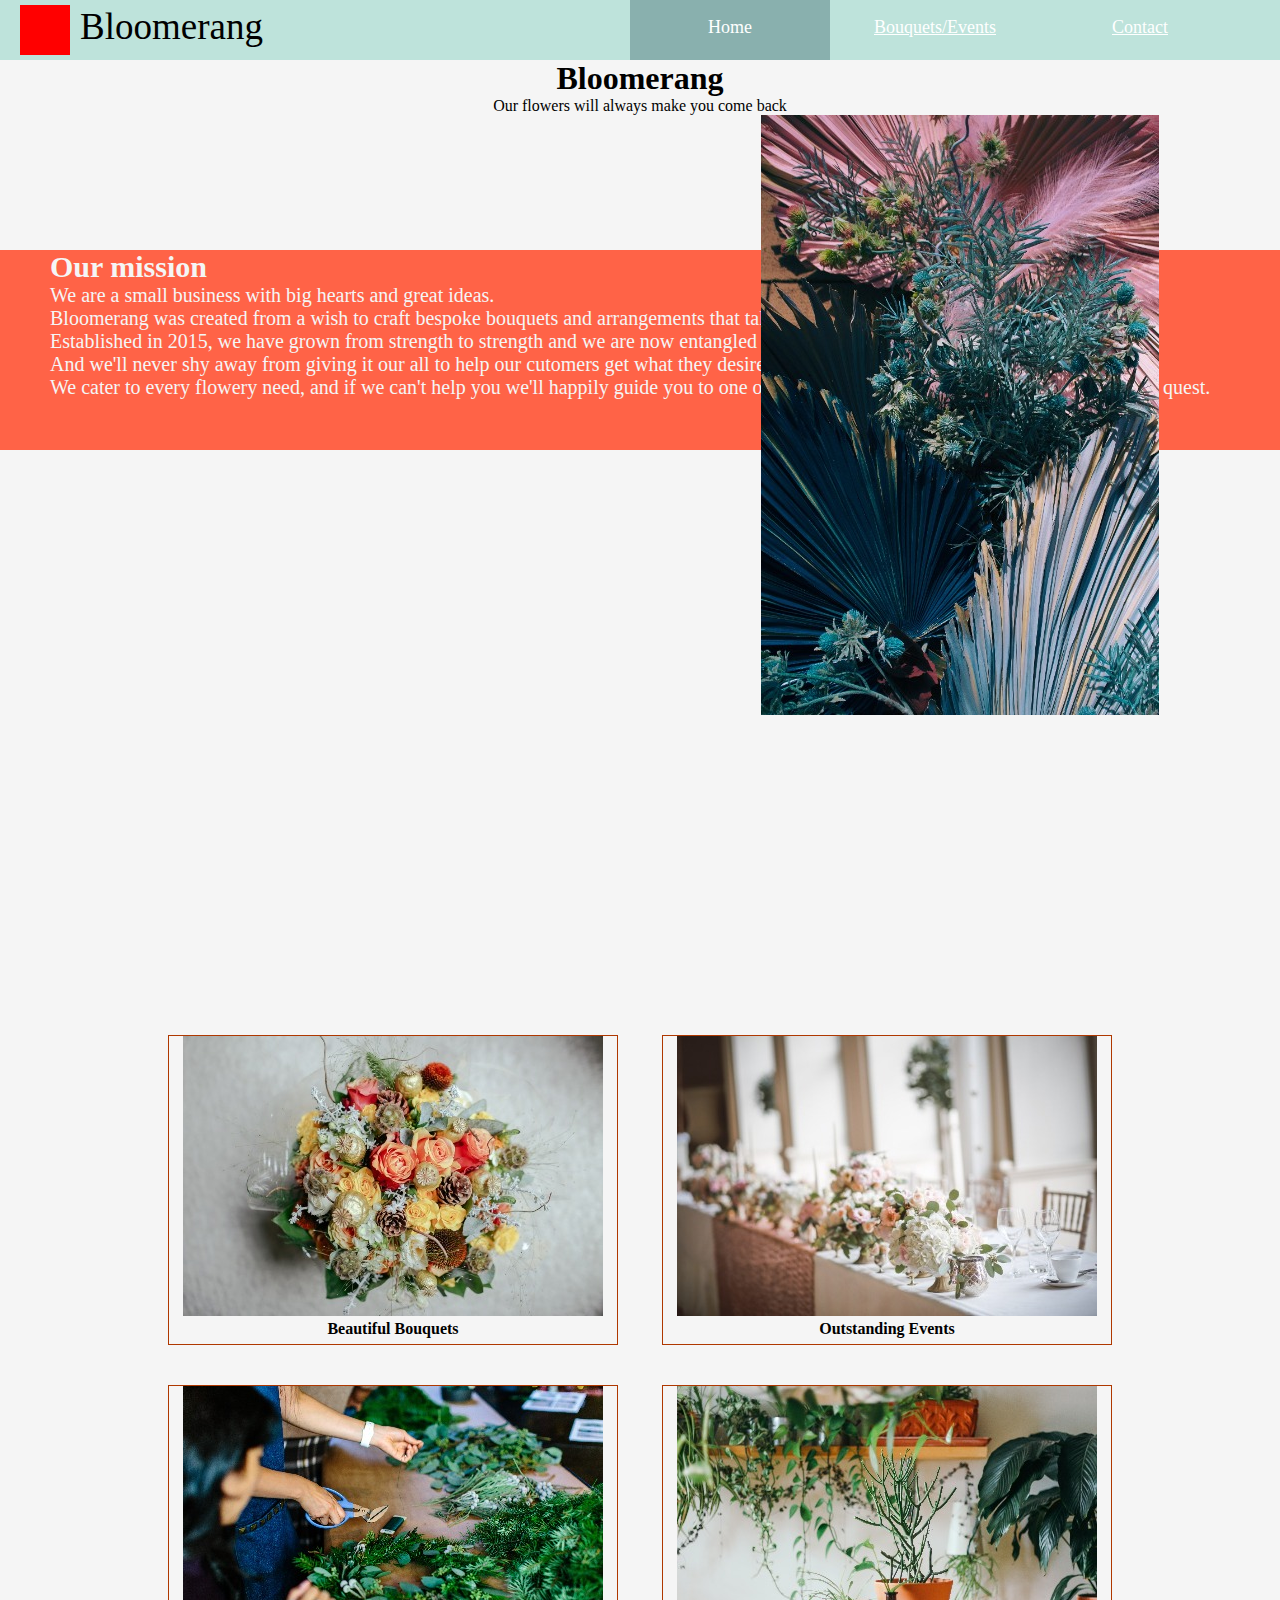
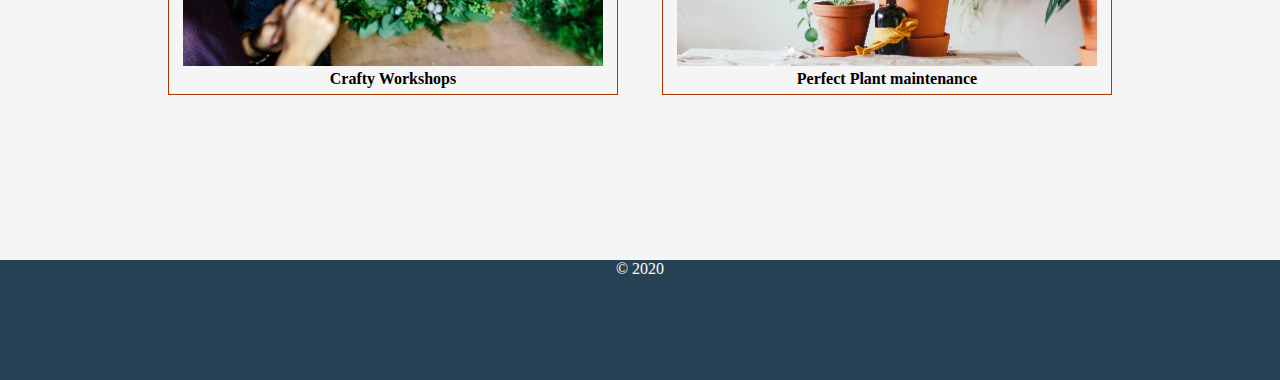
==== index.html @ 7268ec75 "main page changes. Images added to workshops and plant maintenance. Resized and refitted. Main page " ====
<!DOCTYPE html>
<html>
	<head>
		<title>Bloomerang</title>
		<meta charset="utf-8">
		<link rel="stylesheet" type="text/css" href="assets/styles.css">
	</head>
	<body>
		<div id="wrapper">
			<header>
				<div id="logo-box">
					<p id="logo-name">Bloomerang</p>
				</div>
				<ul class="nav-links">
					<li class="nav-link-button-active">Home</li>
					<li class="nav-link-button">
						<a href="about/about.html">Bouquets/Events</a>
					</li>
					<li class="nav-link-button">
						<a href="contact/contact.html">Contact</a>
					</li>
				</ul>
			</header>

			<main id="main-home-box">
				
				<div class="home-top">
					<div id="home-main-title">
						<h1>Bloomerang</h1>
						<p>Our flowers will always make you come back</p>
					</div>
					<div>
						<div id="home-left-main">
							<!-- <section id="intro-section">
								<article id="intro">
									<h2>Our mission</h2>
									<p>
									We are a small business with big hearts and great ideas.<br>
									Bloomerang was created from a wish to craft bespoke bouquets and arrangements that take your breath away.<br>
									Established in 2015, we have grown from strength to strength and we are now entangled in the fabric of our local neighborhood.<br>
								 And we'll never shy away from giving it our all to help our cutomers get what they desire.
									</p>
									<p>
									We cater to every flowery need, and if we can't help you we'll happily guide you to one of our trusted partners, that might help you in your quest.
									</p>
								</article>
							</section> -->
						</div>
						<div id="middle">
							<section id="intro-section">
								<article id="intro">
									<h2>Our mission</h2>
									<p>
									We are a small business with big hearts and great ideas.<br>
									Bloomerang was created from a wish to craft bespoke bouquets and arrangements that take your breath away.<br>
									Established in 2015, we have grown from strength to strength and we are now entangled in the fabric of our local neighborhood.<br>
								 And we'll never shy away from giving it our all to help our cutomers get what they desire.
									</p>
									<p>
									We cater to every flowery need, and if we can't help you we'll happily guide you to one of our trusted partners, that might help you in your quest.
									</p>
								</article>
							</section>
						</div>
						<div id="right-side">
							<div id="main-right-image">
								<img src="assets/images/main-right-image-600-399.jpeg" alt="flower arrangement">
							</div>
						</div>						
					</div>
				</div>

				<div class="home-bottom">	
					
					<div class="tiles-container">
						<div class="home-main-tile" id="bouquets">
							<a href="bouquets/bouquets.html">
							<img class="hmt-image" src="assets/images/bouquet-420-280.jpeg" alt="bouquets"></a>
							<!-- <div class="hmt-image-text">
								<h4>Beautiful Bouquets</h4>
							</div> -->
							<h4>Beautiful Bouquets</h4>
						</div>
						<div class="home-main-tile" id="events">
							<img class="hmt-image" src="assets/images/events-420-280.jpeg" alt="events"></a>
							<!-- <div class="hmt-image-text">
								<h4>Outstanding Events</h4>
							</div> -->
							<h4>Outstanding Events</h4>
						</div>
						<div class="home-main-tile" id="workshops">
							<img class="hmt-image" src="assets/images/workshops-420-280.jpeg" alt="workshops"></a>
							<!-- <div class="hmt-image-text">
								<h4>Crafty Workshops</h4>
							</div> -->
							<h4>Crafty Workshops</h4>
						</div>
						<div class="home-main-tile" id="maintenance">
							<img class="hmt-image" src="assets/images/plants-420-280.jpeg" alt="plant maintenance"></a>
							<!-- <div class="hmt-image-text">
								<h4>Perfect Plant maintenance</h4>
							</div> -->
							<h4>Perfect Plant maintenance</h4>
						</div>
					</div>
				</div>
			</main>	
		</div>
		<footer>
			&copy; 2020
		</footer>

	</body>
</html>
---- assets/styles.css ----
*{margin:0}

html, body{
	height: 100%;
	width: 100%;
}

#wrapper{
	float: left;
	width: 100%;
	min-height: 100%;
	padding-bottom: 120px;
	box-sizing: border-box;
}
header, main, footer {
	float: left;
	width: 100%;
}

header{
	width: 100%;
	height: 60px;
	background: #bee3db;
}

footer{
	width: 100%;
	height: 120px;
	background: #274254;
	margin-top: -120px;
	color: #fff;
	text-align: center;
}

/* header */
.fixed-header{
	position: relative;
	width: 100%;
}
/* NAV LINKS */
#logo-box{
	position: absolute;
	left: 20px;
	top: 5px;
	height: 50px;
	width: 50px;
	background: red;
}
p#logo-name{
	padding-left: 60px;
	line-height: 1.2;
	font-size: 37px;
}
ul.nav-links{
	float: right;
	margin-right: 40px;
}
li.nav-link-button-active{
	display: inline;
	list-style-type: none;
	float: left;
	width: 200px;
	height: 43px;
	margin-left: 5px;
	font-size: 18px;
	text-align: center;
	padding-top: 17px;
	color: #fff;
	background:  #89b0ae;
}
li.nav-link-button a:link{
	color: white;
}
li.nav-link-button a:visited{
	color: #274254;
}
li.nav-link-button a:hover{
	color: white;
}
li.nav-link-button a:active {
	color: white;
	/* background: #274254; */
}
li.nav-link-button{
	display: inline;
	list-style-type: none;
	float: left;
	width: 200px;
	height: 43px;
	margin-left: 5px;
	font-size: 18px;
	text-align: center;
	padding-top: 17px;
}
/* home page */
/* #home-main-box{
	width: 100%;
	height: 100%;
	background: teal;
} */

#home-left-main{
	float: left;
	width: 50%;
	padding:50px 0px 0px 50px;
	box-sizing: border-box;
	/* background-color: #bee3db; */
}
#middle{
	position: absolute;
	top: 250px;
	height: 200px;
	width: 100%;
	color: whitesmoke;
	background-color: tomato;
	padding-left: 50px;
	font-size: 20px;
	box-sizing: border-box;
}
#right-side{
	float: left;
	width: 50%;
	height: 100vh;
}
#main-right-image{
	position: relative;
	height: 600px;
	width: 399px;
	margin: 0 auto;
	z-index: 1;
	box-sizing: border-box;
}
/* main page image links */
#home-main-title{
	text-align: center;
}
.home-top{
	min-height: 100vh;
	width: 100%;
	background-color: whitesmoke;
	box-sizing: border-box;
	/* border-bottom: #af3800 10px; */
}
.home-bottom{
	min-height: 100vh;
	padding: 5px 50px 5px 50px;
	box-sizing: border-box;
	text-align: center;
	background-color: whitesmoke;
	box-sizing: border-box;
}
.tile-container{
	/* position: relative; */
	float: left;
	width: 100%;
	box-sizing: border-box;
}
.home-main-tile{
	display: inline-block;
	/* position: relative; */
	height: 310px;
	width: 450px;
	background-color: whitesmoke;
	margin: 20px;
	border: 1px solid #af3800;
	box-sizing: border-box;
}

/* .hmt-image-text{
	position: relative;
	margin: 0 auto;
	top: 5px;
	left: 5px;
	font-size: 50px;
	text-align: center; 
} */

/* Contact form holder */
.form-holder{
	width: 650px;
	margin: 0 auto;
	background-color: whitesmoke;
}
.contact-main{
	height: 600px;
	background: #af3800;
}

p.contact-q{
	font-size: 20px;
	font-weight: 900;
}
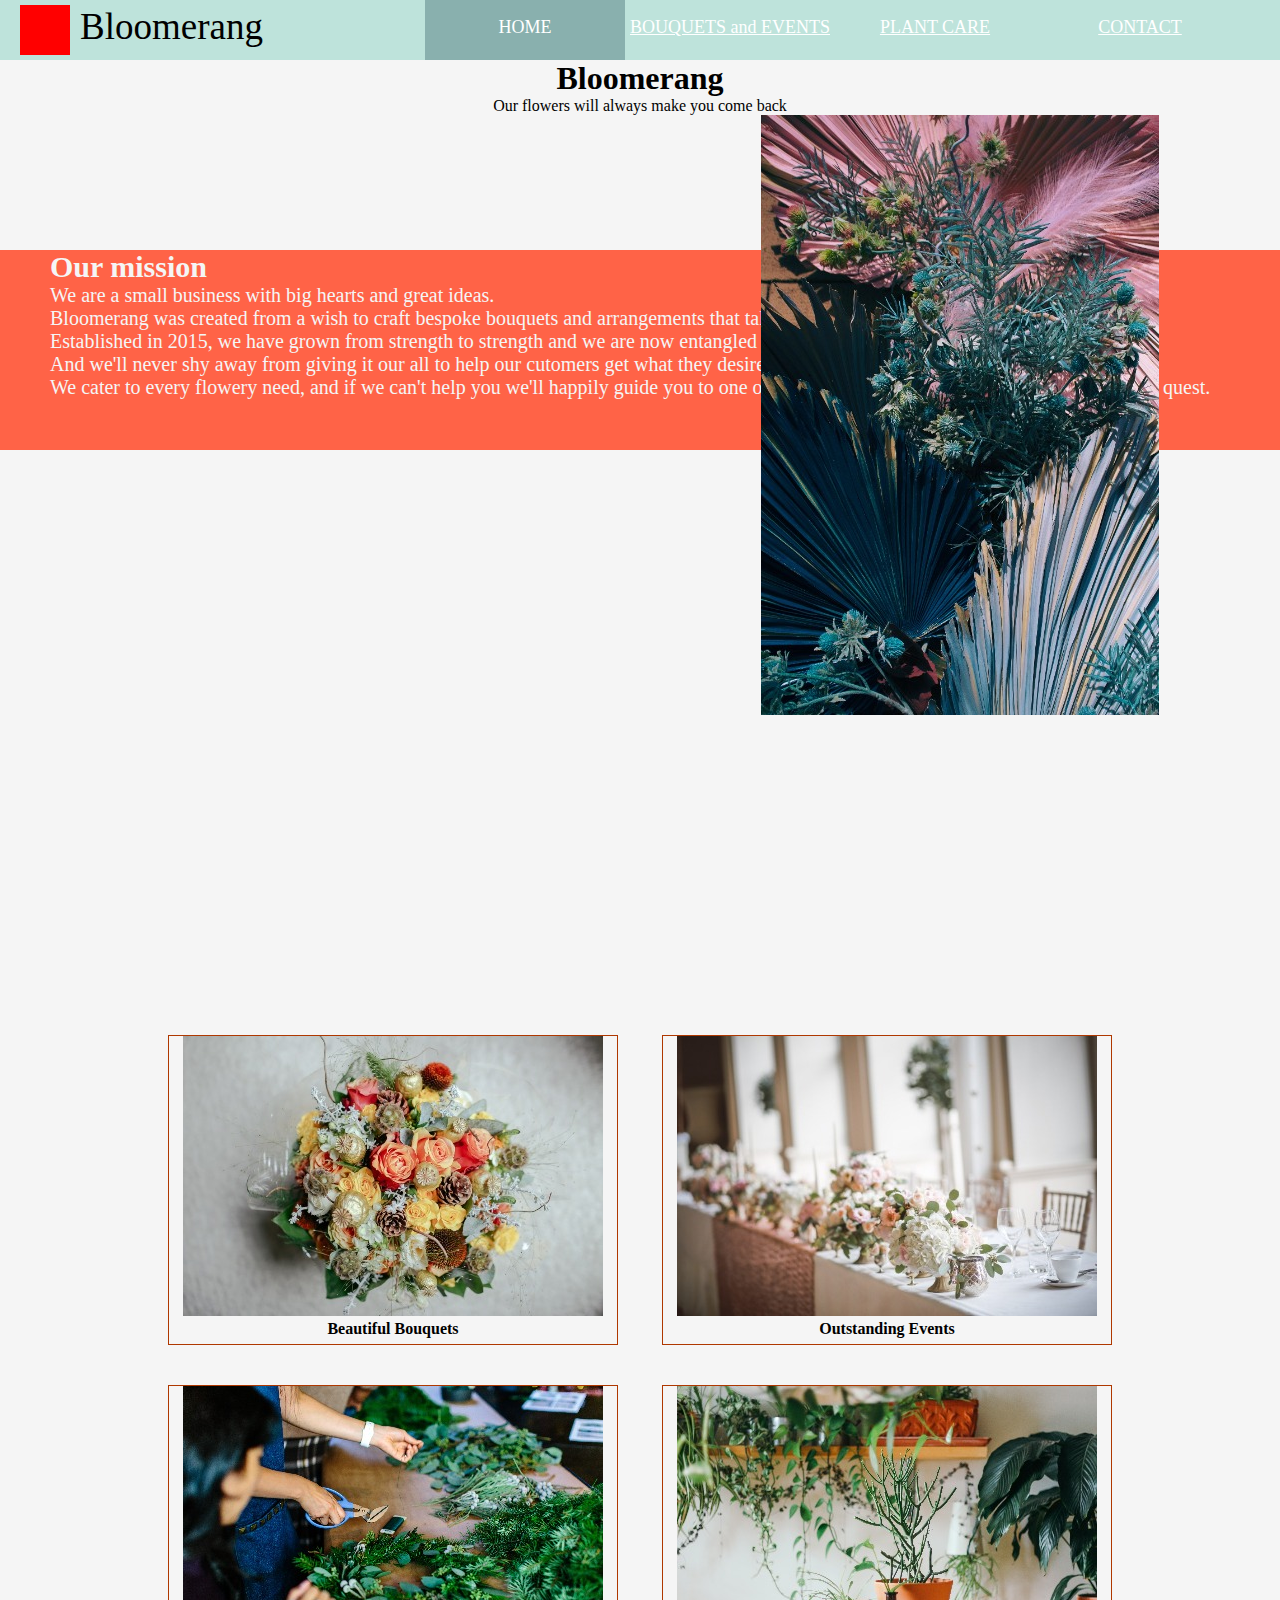
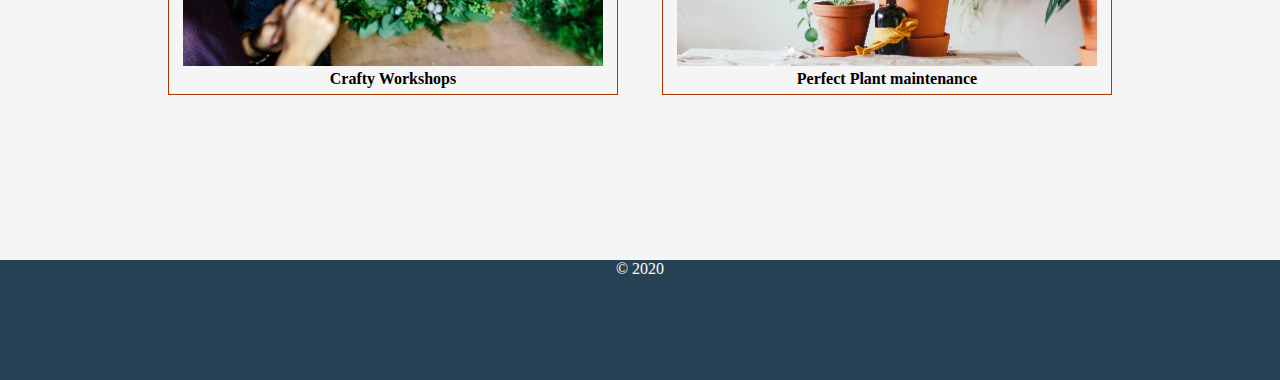
==== commit 440394cf: "Added plant care page and added 'plant care' button to nav links" ====
--- a/index.html
+++ b/index.html
@@ -1,8 +1,11 @@
 <!DOCTYPE html>
 <html>
 	<head>
-		<title>Bloomerang</title>
+		<title>Bloomerang Florists</title>
 		<meta charset="utf-8">
+		<meta name="description" content="website description">
+		<meta name="kewords" content="bloomerang, florists, baggot street">
+		<meta name="viewport" content="Width=device-width, initial-scale=1">
 		<link rel="stylesheet" type="text/css" href="assets/styles.css">
 	</head>
 	<body>
@@ -12,12 +15,15 @@
 					<p id="logo-name">Bloomerang</p>
 				</div>
 				<ul class="nav-links">
-					<li class="nav-link-button-active">Home</li>
+					<li class="nav-link-button-active">HOME</li>
 					<li class="nav-link-button">
-						<a href="about/about.html">Bouquets/Events</a>
+						<a href="bouquets/bouquets.html">BOUQUETS and EVENTS</a>
+					</li>
+                    <li class="nav-link-button">
+						<a href="plant_care/index.html">PLANT CARE</a>
 					</li>
 					<li class="nav-link-button">
-						<a href="contact/contact.html">Contact</a>
+						<a href="contact/contact.html">CONTACT</a>
 					</li>
 				</ul>
 			</header>
--- a/assets/styles.css
+++ b/assets/styles.css
@@ -1,4 +1,5 @@
-*{margin:0}
+*{margin:0;
+box-sizing: border-box;}
 
 html, body{
 	height: 100%;
@@ -10,7 +11,6 @@
 	width: 100%;
 	min-height: 100%;
 	padding-bottom: 120px;
-	box-sizing: border-box;
 }
 header, main, footer {
 	float: left;
@@ -60,7 +60,7 @@
 	list-style-type: none;
 	float: left;
 	width: 200px;
-	height: 43px;
+	height: 60px;
 	margin-left: 5px;
 	font-size: 18px;
 	text-align: center;
@@ -103,7 +103,6 @@
 	float: left;
 	width: 50%;
 	padding:50px 0px 0px 50px;
-	box-sizing: border-box;
 	/* background-color: #bee3db; */
 }
 #middle{
@@ -115,7 +114,6 @@
 	background-color: tomato;
 	padding-left: 50px;
 	font-size: 20px;
-	box-sizing: border-box;
 }
 #right-side{
 	float: left;
@@ -128,7 +126,6 @@
 	width: 399px;
 	margin: 0 auto;
 	z-index: 1;
-	box-sizing: border-box;
 }
 /* main page image links */
 #home-main-title{
@@ -138,7 +135,6 @@
 	min-height: 100vh;
 	width: 100%;
 	background-color: whitesmoke;
-	box-sizing: border-box;
 	/* border-bottom: #af3800 10px; */
 }
 .home-bottom{
@@ -147,13 +143,11 @@
 	box-sizing: border-box;
 	text-align: center;
 	background-color: whitesmoke;
-	box-sizing: border-box;
 }
 .tile-container{
 	/* position: relative; */
 	float: left;
 	width: 100%;
-	box-sizing: border-box;
 }
 .home-main-tile{
 	display: inline-block;
@@ -163,7 +157,6 @@
 	background-color: whitesmoke;
 	margin: 20px;
 	border: 1px solid #af3800;
-	box-sizing: border-box;
 }
 
 /* .hmt-image-text{
@@ -175,18 +168,87 @@
 	text-align: center; 
 } */
 
+
+/* plant care */
+.care-box{
+	width: 60%;
+	margin: 0 auto;
+	padding-top: 100px;
+	padding-bottom: 100px;
+}
+.care-box h1{
+	text-align: center;
+	margin-bottom: 25px;
+}
+.care-box p{
+	font-size: 18px;
+	text-align: justify;
+	margin-bottom: 20px;
+}
+.care-img{
+	width: 90%;
+	height: 400px;
+	margin: auto;
+	background: cadetblue;
+	margin-top: 30px;
+	margin-bottom: 30px;
+}
+.care-box h2{
+	margin-bottom: 20px;
+}
+.care-box ul li{
+	font-size: 18px;
+	margin-bottom: 10px;
+}
+
+
 /* Contact form holder */
+#form-title{
+	text-align: center;
+	height: 65px;
+	margin-bottom: 30px;
+	background-color: tomato;
+	color: whitesmoke;
+}
+
 .form-holder{
 	width: 650px;
 	margin: 0 auto;
-	background-color: whitesmoke;
-}
+	padding: 20px;
+	border-radius: 3px;
+	background-color: #bee3db;
+}
+
 .contact-main{
-	height: 600px;
-	background: #af3800;
+	height: 100vh;
+	padding: 60px 0px 0px 0px;
+	/* background: #af3800; */
+	background-color: azure
 }
 
 p.contact-q{
+	padding-left: 5px;
 	font-size: 20px;
 	font-weight: 900;
+}
+.labels{
+	font-size: 20px;
+	margin-left: 5px;
+}
+.input-shape{
+	border: none;
+	width: 100%;
+	height: 33px;
+	border-radius: 3px;
+	margin-bottom: 20px;
+}
+.recommend-us{
+	margin-bottom: 20px;
+}
+.options{
+	margin-bottom: 20px;
+}	
+form textarea{
+	width: 100%;
+	min-height: 100px;
 }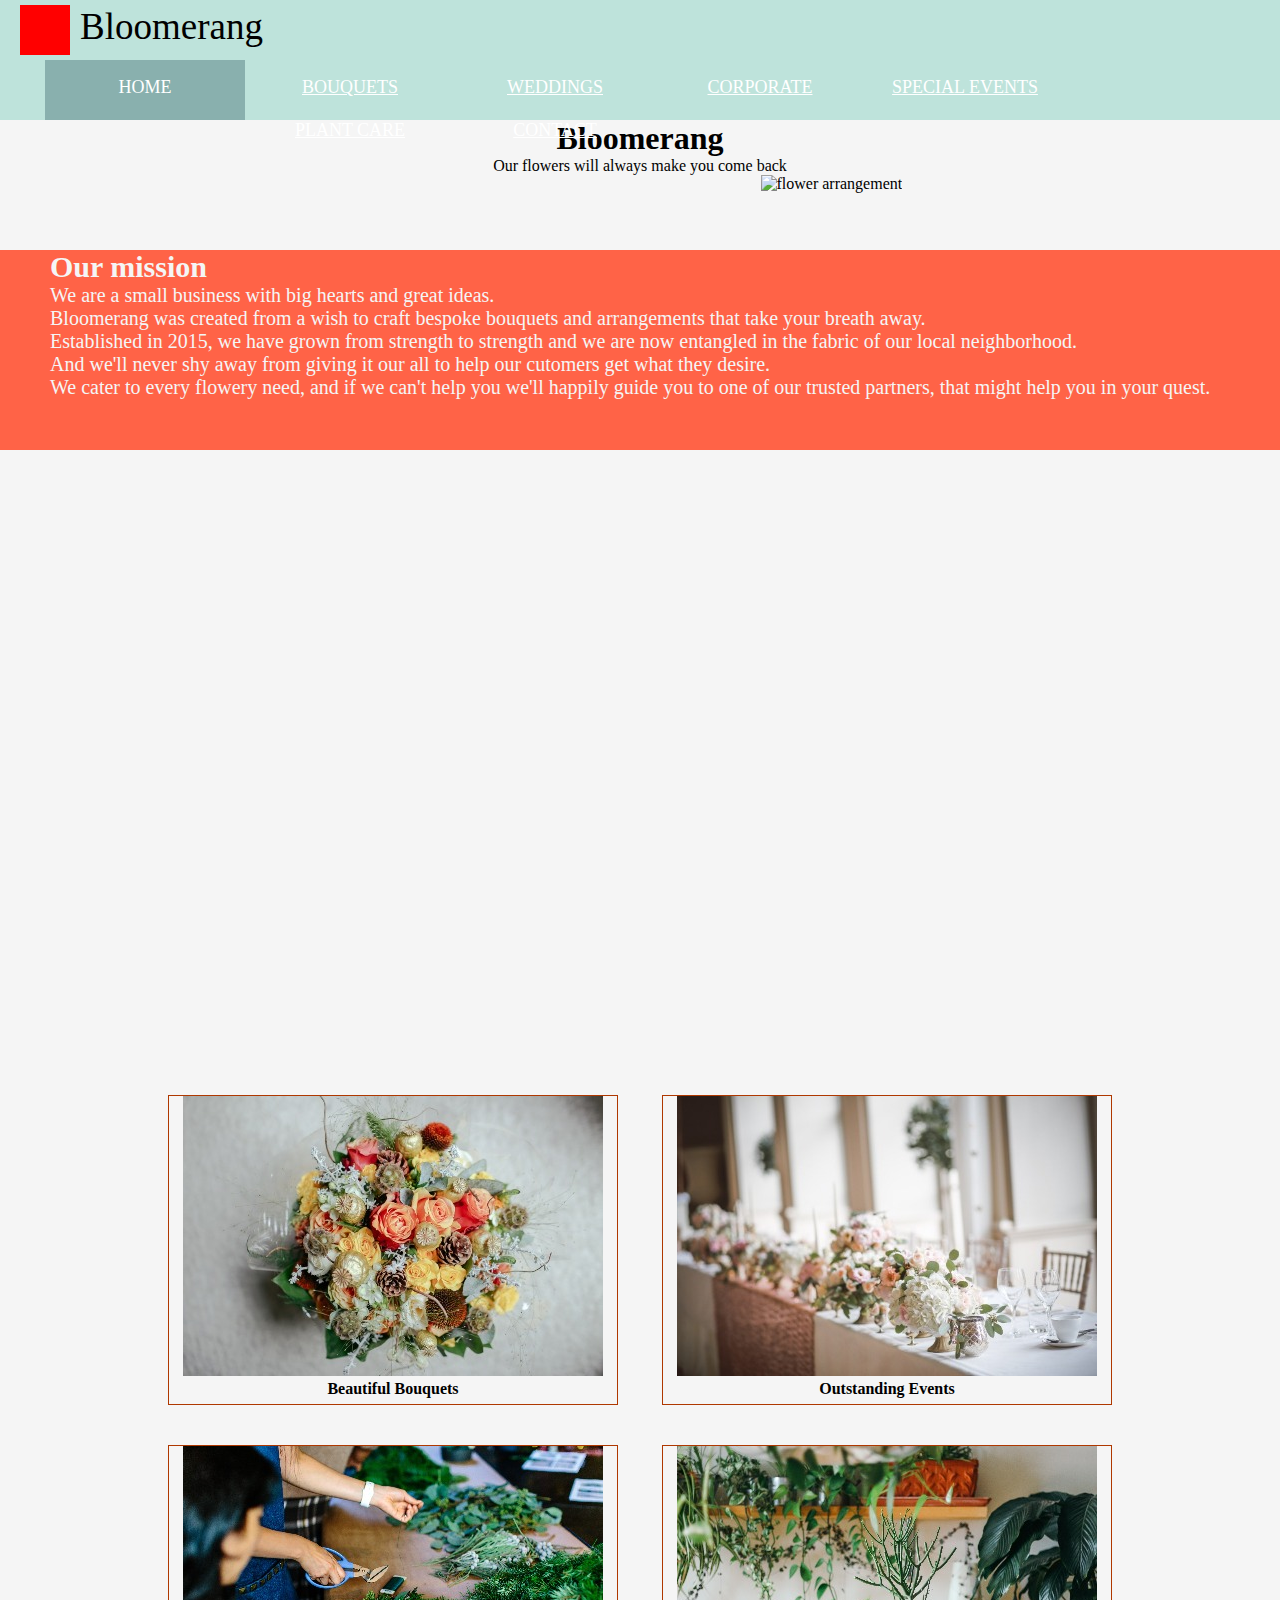
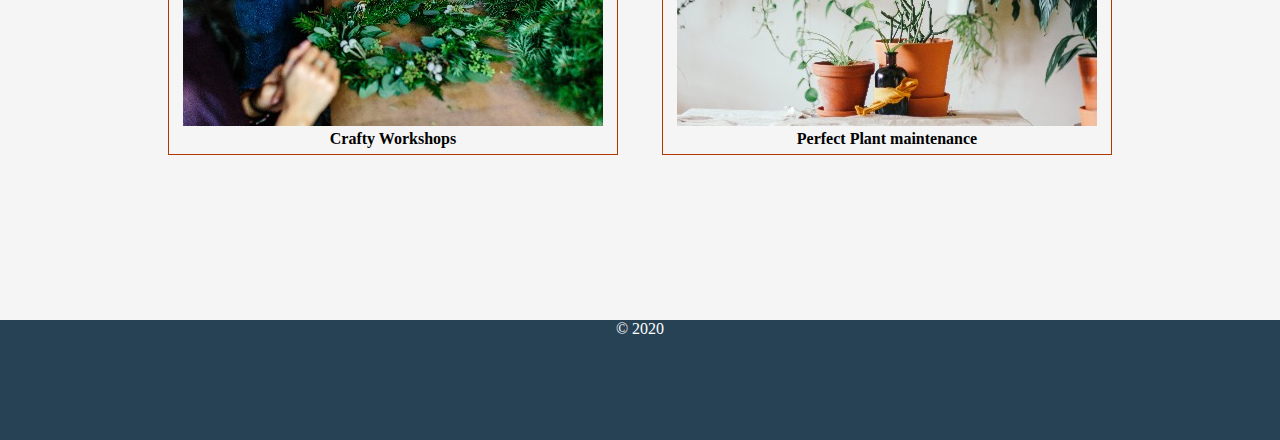
==== commit 2f7f7079: "image implementation in wedding page and home page" ====
--- a/index.html
+++ b/index.html
@@ -14,18 +14,29 @@
 				<div id="logo-box">
 					<p id="logo-name">Bloomerang</p>
 				</div>
-				<ul class="nav-links">
-					<li class="nav-link-button-active">HOME</li>
-					<li class="nav-link-button">
-						<a href="bouquets/bouquets.html">BOUQUETS and EVENTS</a>
-					</li>
-                    <li class="nav-link-button">
-						<a href="plant_care/index.html">PLANT CARE</a>
-					</li>
-					<li class="nav-link-button">
-						<a href="contact/contact.html">CONTACT</a>
-					</li>
-				</ul>
+				<div class="navigation">
+					<ul class="nav-links">
+						<li class="nav-link-button-active">HOME</li>
+						<li class="nav-link-button">
+							<a href="bouquets/bouquets.html">BOUQUETS</a>
+						</li>
+						<li class="nav-link-button">	
+							<a href="events/weddings/index.html">WEDDINGS</a>
+						</li>
+						<li class="nav-link-button">
+							<a href="events/corporate/index.html">CORPORATE</a>
+						</li>
+						<li class="nav-link-button">
+							<a href="events/other/index.html">SPECIAL EVENTS</a>
+						</li>
+						<li class="nav-link-button">
+							<a href="plant_care/index.html">PLANT CARE</a>
+						</li>
+						<li class="nav-link-button">
+							<a href="contact/contact.html">CONTACT</a>
+						</li>
+					</ul>
+				</div>
 			</header>
 
 			<main id="main-home-box">
@@ -70,7 +81,7 @@
 						</div>
 						<div id="right-side">
 							<div id="main-right-image">
-								<img src="assets/images/main-right-image-600-399.jpeg" alt="flower arrangement">
+								<img src="assets/images/home-top-image-400-600.jpeg" alt="flower arrangement">
 							</div>
 						</div>						
 					</div>
@@ -102,6 +113,7 @@
 							<h4>Crafty Workshops</h4>
 						</div>
 						<div class="home-main-tile" id="maintenance">
+							<a href="plant_care/index.html">
 							<img class="hmt-image" src="assets/images/plants-420-280.jpeg" alt="plant maintenance"></a>
 							<!-- <div class="hmt-image-text">
 								<h4>Perfect Plant maintenance</h4>
--- a/assets/styles.css
+++ b/assets/styles.css
@@ -19,10 +19,12 @@
 
 header{
 	width: 100%;
-	height: 60px;
+	height: 120px;
 	background: #bee3db;
 }
-
+header div{
+	display: inline-block;
+}
 footer{
 	width: 100%;
 	height: 120px;
@@ -46,6 +48,10 @@
 	width: 50px;
 	background: red;
 }
+.navigation{
+	position: relative;
+	top: 60px;
+}
 p#logo-name{
 	padding-left: 60px;
 	line-height: 1.2;
@@ -54,6 +60,7 @@
 ul.nav-links{
 	float: right;
 	margin-right: 40px;
+	overflow: hidden;
 }
 li.nav-link-button-active{
 	display: inline;
@@ -92,13 +99,8 @@
 	text-align: center;
 	padding-top: 17px;
 }
-/* home page */
-/* #home-main-box{
-	width: 100%;
-	height: 100%;
-	background: teal;
-} */
-
+
+/* main content */
 #home-left-main{
 	float: left;
 	width: 50%;
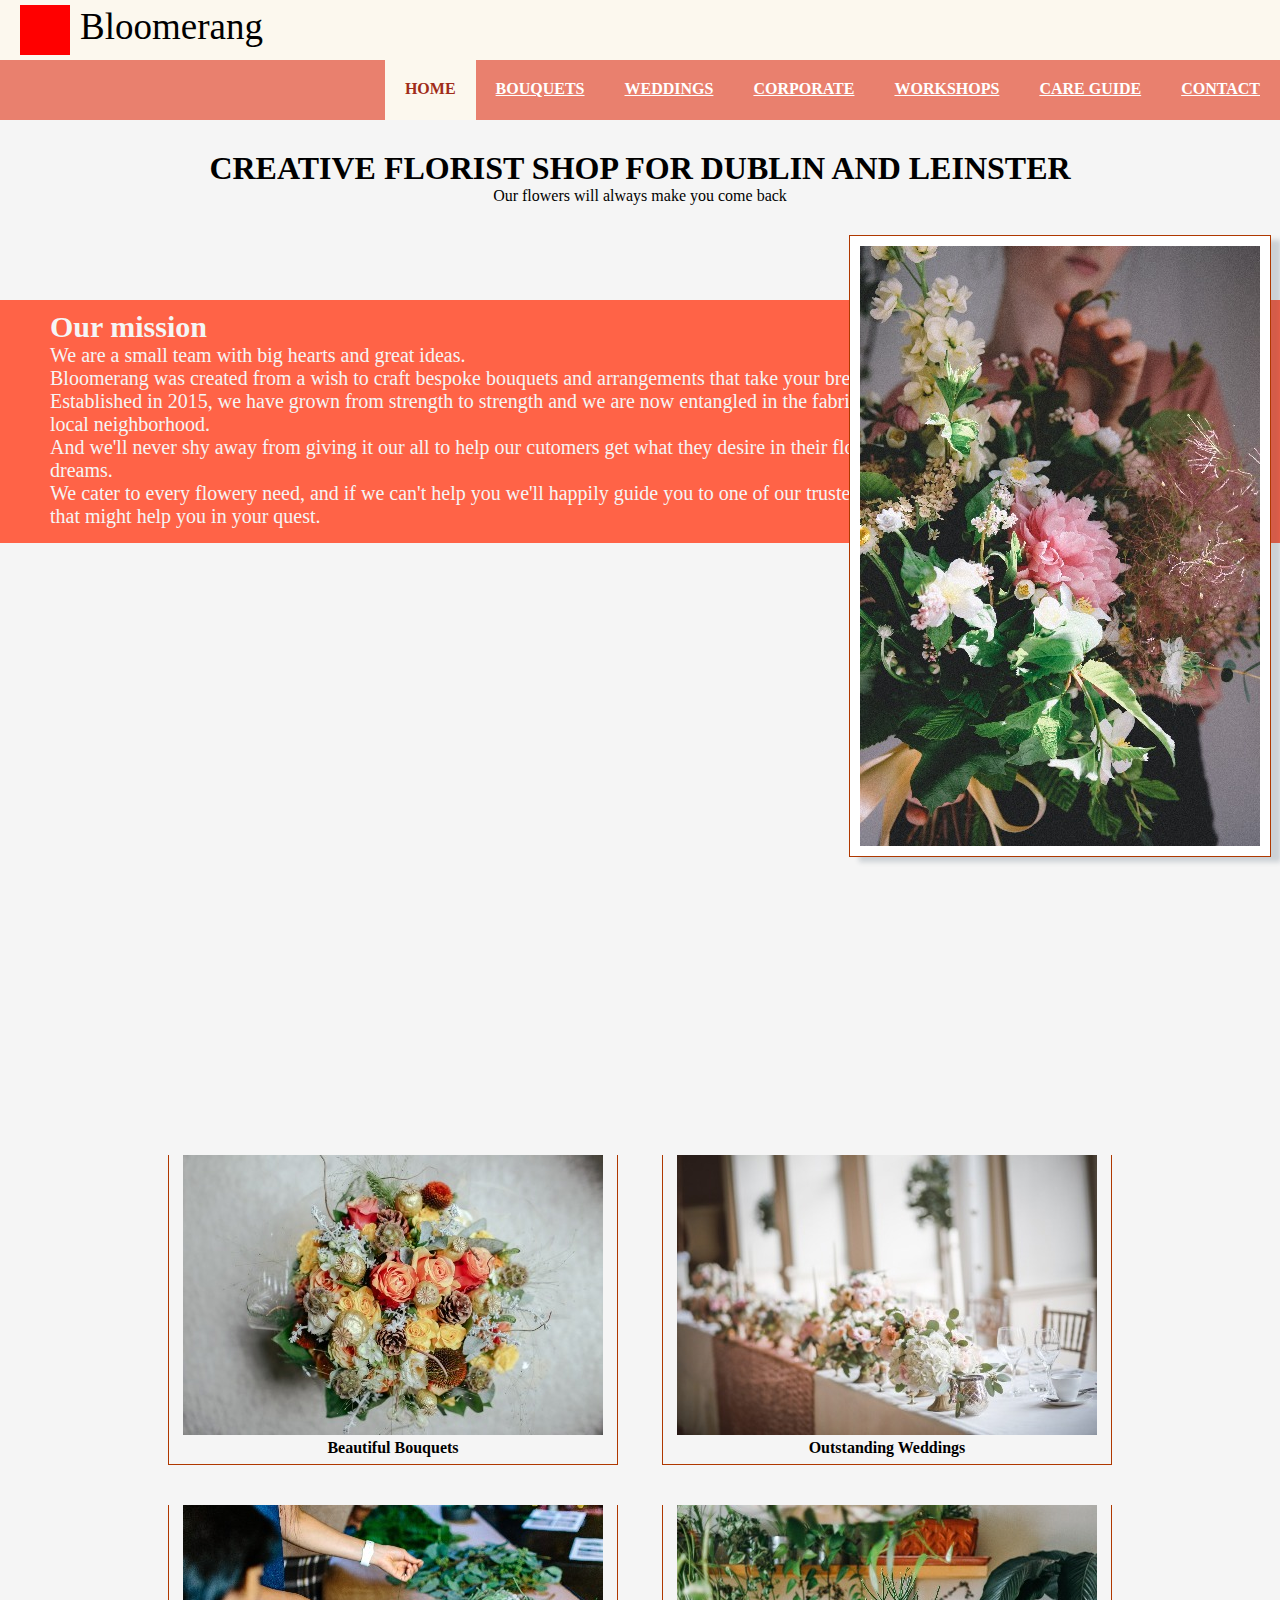
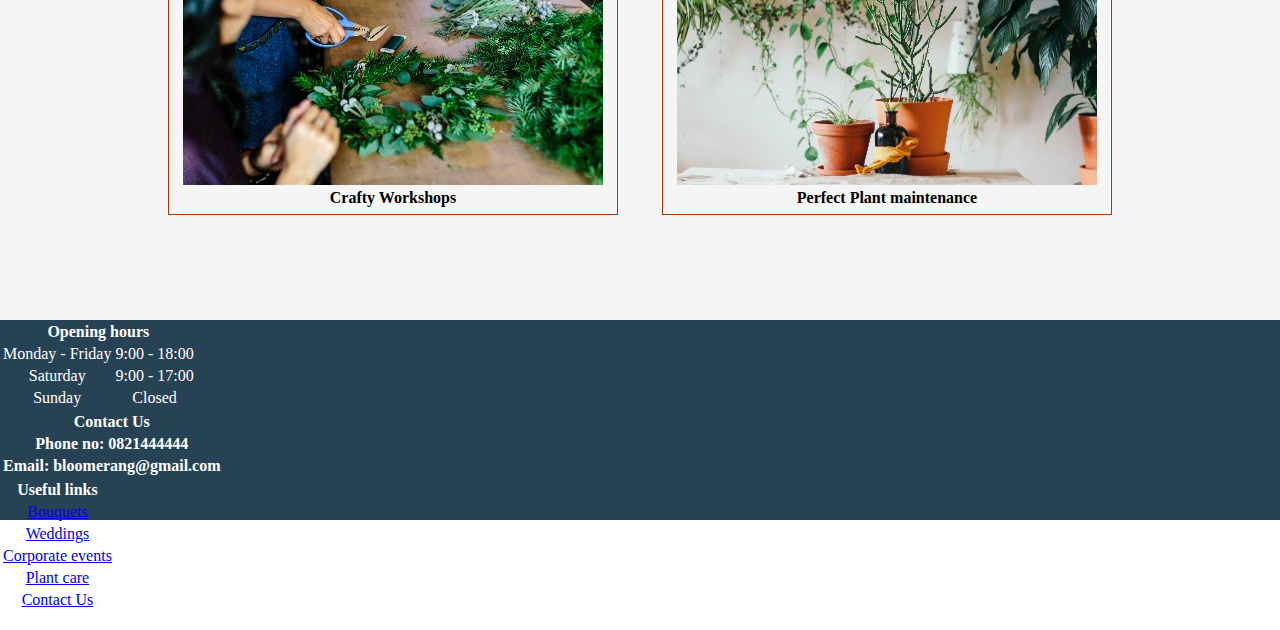
==== commit 5cc2c643: "finished the workshop page and started on footer content" ====
--- a/index.html
+++ b/index.html
@@ -27,10 +27,10 @@
 							<a href="events/corporate/index.html">CORPORATE</a>
 						</li>
 						<li class="nav-link-button">
-							<a href="events/other/index.html">SPECIAL EVENTS</a>
+							<a href="workshops/index.html">WORKSHOPS</a>
 						</li>
 						<li class="nav-link-button">
-							<a href="plant_care/index.html">PLANT CARE</a>
+							<a href="plant_care/index.html">CARE GUIDE</a>
 						</li>
 						<li class="nav-link-button">
 							<a href="contact/contact.html">CONTACT</a>
@@ -43,35 +43,21 @@
 				
 				<div class="home-top">
 					<div id="home-main-title">
-						<h1>Bloomerang</h1>
+						<h1>CREATIVE FLORIST SHOP FOR DUBLIN AND LEINSTER</h1>
 						<p>Our flowers will always make you come back</p>
 					</div>
 					<div>
 						<div id="home-left-main">
-							<!-- <section id="intro-section">
-								<article id="intro">
-									<h2>Our mission</h2>
-									<p>
-									We are a small business with big hearts and great ideas.<br>
-									Bloomerang was created from a wish to craft bespoke bouquets and arrangements that take your breath away.<br>
-									Established in 2015, we have grown from strength to strength and we are now entangled in the fabric of our local neighborhood.<br>
-								 And we'll never shy away from giving it our all to help our cutomers get what they desire.
-									</p>
-									<p>
-									We cater to every flowery need, and if we can't help you we'll happily guide you to one of our trusted partners, that might help you in your quest.
-									</p>
-								</article>
-							</section> -->
 						</div>
 						<div id="middle">
 							<section id="intro-section">
 								<article id="intro">
 									<h2>Our mission</h2>
 									<p>
-									We are a small business with big hearts and great ideas.<br>
+									We are a small team with big hearts and great ideas.<br>
 									Bloomerang was created from a wish to craft bespoke bouquets and arrangements that take your breath away.<br>
 									Established in 2015, we have grown from strength to strength and we are now entangled in the fabric of our local neighborhood.<br>
-								 And we'll never shy away from giving it our all to help our cutomers get what they desire.
+								 And we'll never shy away from giving it our all to help our cutomers get what they desire in their floristry dreams.
 									</p>
 									<p>
 									We cater to every flowery need, and if we can't help you we'll happily guide you to one of our trusted partners, that might help you in your quest.
@@ -93,31 +79,24 @@
 						<div class="home-main-tile" id="bouquets">
 							<a href="bouquets/bouquets.html">
 							<img class="hmt-image" src="assets/images/bouquet-420-280.jpeg" alt="bouquets"></a>
-							<!-- <div class="hmt-image-text">
-								<h4>Beautiful Bouquets</h4>
-							</div> -->
 							<h4>Beautiful Bouquets</h4>
 						</div>
-						<div class="home-main-tile" id="events">
+						<div class="home-main-tile" id="weddings">
+							<a href="events/weddings/index.html">
 							<img class="hmt-image" src="assets/images/events-420-280.jpeg" alt="events"></a>
-							<!-- <div class="hmt-image-text">
-								<h4>Outstanding Events</h4>
-							</div> -->
-							<h4>Outstanding Events</h4>
+							
+							<h4>Outstanding Weddings</h4>
 						</div>
 						<div class="home-main-tile" id="workshops">
+							<a href="workshops/index.html">
 							<img class="hmt-image" src="assets/images/workshops-420-280.jpeg" alt="workshops"></a>
-							<!-- <div class="hmt-image-text">
-								<h4>Crafty Workshops</h4>
-							</div> -->
+							
 							<h4>Crafty Workshops</h4>
 						</div>
 						<div class="home-main-tile" id="maintenance">
 							<a href="plant_care/index.html">
 							<img class="hmt-image" src="assets/images/plants-420-280.jpeg" alt="plant maintenance"></a>
-							<!-- <div class="hmt-image-text">
-								<h4>Perfect Plant maintenance</h4>
-							</div> -->
+							
 							<h4>Perfect Plant maintenance</h4>
 						</div>
 					</div>
@@ -125,7 +104,67 @@
 			</main>	
 		</div>
 		<footer>
-			&copy; 2020
+			<div class="footer-box-holder">
+				<div class="footer-boxes">
+					<table class="footer-table">
+						<tr>
+							<th colspan="2">Opening hours</th>
+						</tr>	
+						<tr class="row1">
+							<td>Monday - Friday</td>
+							<td>9:00 - 18:00</td>
+						</tr>
+						<tr>
+							<td>Saturday</td>
+							<td>9:00 - 17:00</td>
+						</tr>
+						<tr>
+							<td>Sunday</td>
+							<td>Closed</td>
+						</tr>
+					</table>
+				</div>
+				<div class="footer-boxes">
+					<table class="footer-table">
+						<tr>
+							<th>Contact Us</th>
+						</tr>
+						<tr>
+							<th>Phone no: 0821444444</th>
+						</tr>
+						<tr>
+							<th>Email: bloomerang@gmail.com</th>
+						</tr>
+					</table>
+				</div>
+				<div class="footer-boxes">
+					<table class="footer-table">
+						<tr>
+							<th colspan="2">Useful links</th>
+						</tr>	
+						<tr class="row1">
+							<td><a href="bouquets/bouquets.html">Bouquets</a></td>
+						</tr>
+						<tr>
+							<td><a href="events/weddings/index.html">Weddings</a></td>
+						</tr>
+						<tr>
+							<td><a href="events/corporate/index.html">Corporate events</a></td>
+						</tr>
+						<tr>
+							<td><a href="plant_care/index.html">Plant care</a></td>
+						</tr>
+						<tr>
+							<td><a href="contact/contact.html">Contact Us</a></td>
+						</tr>
+					</table>
+				</div>
+				<div class="footer-boxes">
+					<div>
+						&copy; 2021
+					</div>
+				</div>
+			</div>
 		</footer>
 
 	</body>
--- a/assets/styles.css
+++ b/assets/styles.css
@@ -10,7 +10,7 @@
 	float: left;
 	width: 100%;
 	min-height: 100%;
-	padding-bottom: 120px;
+	padding-bottom: 200px;
 }
 header, main, footer {
 	float: left;
@@ -20,16 +20,16 @@
 header{
 	width: 100%;
 	height: 120px;
-	background: #bee3db;
+	background: #fcf8ee;
 }
 header div{
 	display: inline-block;
 }
 footer{
 	width: 100%;
-	height: 120px;
+	height: 200px;
 	background: #274254;
-	margin-top: -120px;
+	margin-top: -200px;
 	color: #fff;
 	text-align: center;
 }
@@ -49,8 +49,13 @@
 	background: red;
 }
 .navigation{
+	float: right;
 	position: relative;
 	top: 60px;
+	/* background-color: #89b0ae; */
+	background-color: #e9806e;
+	width: 100%;
+	font-weight: 900;
 }
 p#logo-name{
 	padding-left: 60px;
@@ -59,46 +64,42 @@
 }
 ul.nav-links{
 	float: right;
-	margin-right: 40px;
-	overflow: hidden;
-}
+	
+}
+li.nav-link-button{
+	display: inline;
+	list-style-type: none;
+	float: left;
+	height: 43px;
+	font-size: 16px;
+	text-align: center;
+	padding: 20px 20px 20px 20px;
+}
+
 li.nav-link-button-active{
 	display: inline;
 	list-style-type: none;
 	float: left;
-	width: 200px;
 	height: 60px;
-	margin-left: 5px;
-	font-size: 18px;
-	text-align: center;
-	padding-top: 17px;
-	color: #fff;
-	background:  #89b0ae;
+	font-size: 16px;
+	text-align: center;
+	padding: 20px 20px 20px 20px;
+	color: #a02c18;
+	background-color: #fcf8ee;
 }
 li.nav-link-button a:link{
 	color: white;
 }
 li.nav-link-button a:visited{
-	color: #274254;
+	color: white;
 }
 li.nav-link-button a:hover{
 	color: white;
 }
 li.nav-link-button a:active {
 	color: white;
-	/* background: #274254; */
-}
-li.nav-link-button{
-	display: inline;
-	list-style-type: none;
-	float: left;
-	width: 200px;
-	height: 43px;
-	margin-left: 5px;
-	font-size: 18px;
-	text-align: center;
-	padding-top: 17px;
-}
+}
+
 
 /* main content */
 #home-left-main{
@@ -109,29 +110,37 @@
 }
 #middle{
 	position: absolute;
-	top: 250px;
-	height: 200px;
+	top: 300px;
 	width: 100%;
 	color: whitesmoke;
 	background-color: tomato;
-	padding-left: 50px;
+	padding: 10px 0px 15px 50px;
 	font-size: 20px;
 }
 #right-side{
 	float: left;
 	width: 50%;
 	height: 100vh;
+	padding-left: 200px;
 }
 #main-right-image{
 	position: relative;
-	height: 600px;
-	width: 399px;
+	height: 622px;
+	width: 422px;
+	padding: 10px;
 	margin: 0 auto;
 	z-index: 1;
+	border: 1px solid #af3800;
+	background-color: #fff;
+	box-shadow: 10px 5px 5px rgba(39, 66, 84, .2);
 }
 /* main page image links */
 #home-main-title{
 	text-align: center;
+	padding: 30px 0px 30px 0px;
+}
+#intro{
+	width: 900px;
 }
 .home-top{
 	min-height: 100vh;
@@ -142,34 +151,141 @@
 .home-bottom{
 	min-height: 100vh;
 	padding: 5px 50px 5px 50px;
-	box-sizing: border-box;
 	text-align: center;
 	background-color: whitesmoke;
 }
 .tile-container{
-	/* position: relative; */
 	float: left;
 	width: 100%;
 }
 .home-main-tile{
 	display: inline-block;
-	/* position: relative; */
 	height: 310px;
 	width: 450px;
 	background-color: whitesmoke;
 	margin: 20px;
 	border: 1px solid #af3800;
-}
-
-/* .hmt-image-text{
-	position: relative;
-	margin: 0 auto;
-	top: 5px;
-	left: 5px;
-	font-size: 50px;
-	text-align: center; 
-} */
-
+	border-top: 0px;
+}
+
+/* bouquets page */
+
+.bouquet-image-holder{
+	margin-left: 50px;
+}
+.bouquet-basket{
+	width: 1400px;
+	display: inline-grid;
+	/* align-content:space-evenly;
+	grid-template-columns: auto auto auto; */ 
+	background-color: aqua;
+}
+.bouquet-basket img{
+	height: 267px;
+	width: 400px;
+	background-color: #af3800;
+	margin-left: 47px;
+}
+.bouquet-category{
+	float: left;
+}
+
+/* weddings page*/
+#wedding-top-image img{
+	width: 100%;
+	background-size: cover;
+}
+.wedding-content{
+	margin-bottom: 50px;
+}
+.wedding-content h1{
+	text-align: center;
+	margin: 100px 0px 100px;
+
+}
+.wedding-content h2{
+	text-align: center;
+	margin-bottom: 30px;
+}
+#bottom-h2{
+	padding-top: 30px;
+}
+.description-text{
+	width: 70%;
+	margin: 0 auto;
+	text-align: justify;
+}
+#top-section{
+	margin-bottom: 30px;
+}
+#top-section p{
+	margin-bottom: 10px;
+	font-size: 18px;
+}
+#bottom-section{
+	margin-bottom: 30px;
+}
+#bottom-section article ul li span{
+	font-weight: 900;
+}
+#bottom-section article ul li{
+	margin-bottom: 10px;
+}
+.bouquet-image-box{
+	width: 1400px;
+	display: grid;
+	align-content:space-evenly;
+	grid-template-columns: auto auto auto;
+	margin: 0 auto;
+}
+.bouquet-image{
+	margin: 5px 5px 10px 5px;
+	height: 300px;
+	width: 450px;
+	background-color: violet;
+}
+.form-title{
+	margin-top: 100px;
+	text-align: center;
+}
+#wedding-form{
+	margin-top: 20px;
+}
+
+/* corporate page */
+#corporate-main-title h1{
+	margin-top: 100px;
+	text-align: center;
+}
+.corporate-top h1{
+	text-align: center;
+	margin: 0px 0px 50px;
+
+}
+.corporate-image-box{
+	width: 1400px;
+	display: grid;
+	align-content:space-evenly;
+	grid-template-columns: auto auto auto;
+	margin: 0 auto;
+}
+.corporate-image{
+	height: 300px;
+	width: 450px;
+	background-color: violet;
+	margin-top: 30px;
+}
+#corp-bouquets-link{
+	padding-top: 30px;
+	font-size: 18px;
+	text-align: center;
+}
+
+
+#corporate-form{
+	margin-top: 20px;
+	margin-bottom: 50px;
+}
 
 /* plant care */
 .care-box{
@@ -191,9 +307,10 @@
 	width: 90%;
 	height: 400px;
 	margin: auto;
-	background: cadetblue;
 	margin-top: 30px;
 	margin-bottom: 30px;
+	background-image: url(../assets/images/plant_care-1504-1004.jpeg);
+	background-size: cover;
 }
 .care-box h2{
 	margin-bottom: 20px;
@@ -205,12 +322,33 @@
 
 
 /* Contact form holder */
-#form-title{
-	text-align: center;
-	height: 65px;
+.contact-info{
+	width: 100%;
+	margin-bottom: 100px;
+	text-align: center;
+}
+.contact-main .contact-info h1 {
+	margin-bottom: 20px;
+	display: inline-block;
+}
+.contact-main .contact-info img {
+	height: 400px;
+	width: 600px;
+	background-size: cover;
+}
+.contact-info h4{
+	font-size: 18px;
+}
+.contact-info address{
+	margin-bottom: 30px;
+}
+#contact-form-title{
+	text-align: center;
+	height: 70px;
 	margin-bottom: 30px;
 	background-color: tomato;
 	color: whitesmoke;
+	padding-top: 10px;
 }
 
 .form-holder{
@@ -218,12 +356,13 @@
 	margin: 0 auto;
 	padding: 20px;
 	border-radius: 3px;
-	background-color: #bee3db;
+	background-color: #e4644e;
+	color: white;
 }
 
 .contact-main{
-	height: 100vh;
-	padding: 60px 0px 0px 0px;
+	height: fit-content;
+	padding: 100px 0px 60px 0px;
 	/* background: #af3800; */
 	background-color: azure
 }
@@ -250,7 +389,14 @@
 .options{
 	margin-bottom: 20px;
 }	
+form .submit-button{
+	height: 30px;
+	width: 90px;
+	cursor: pointer;
+}
+
 form textarea{
 	width: 100%;
 	min-height: 100px;
+	border-radius: 3px;
 }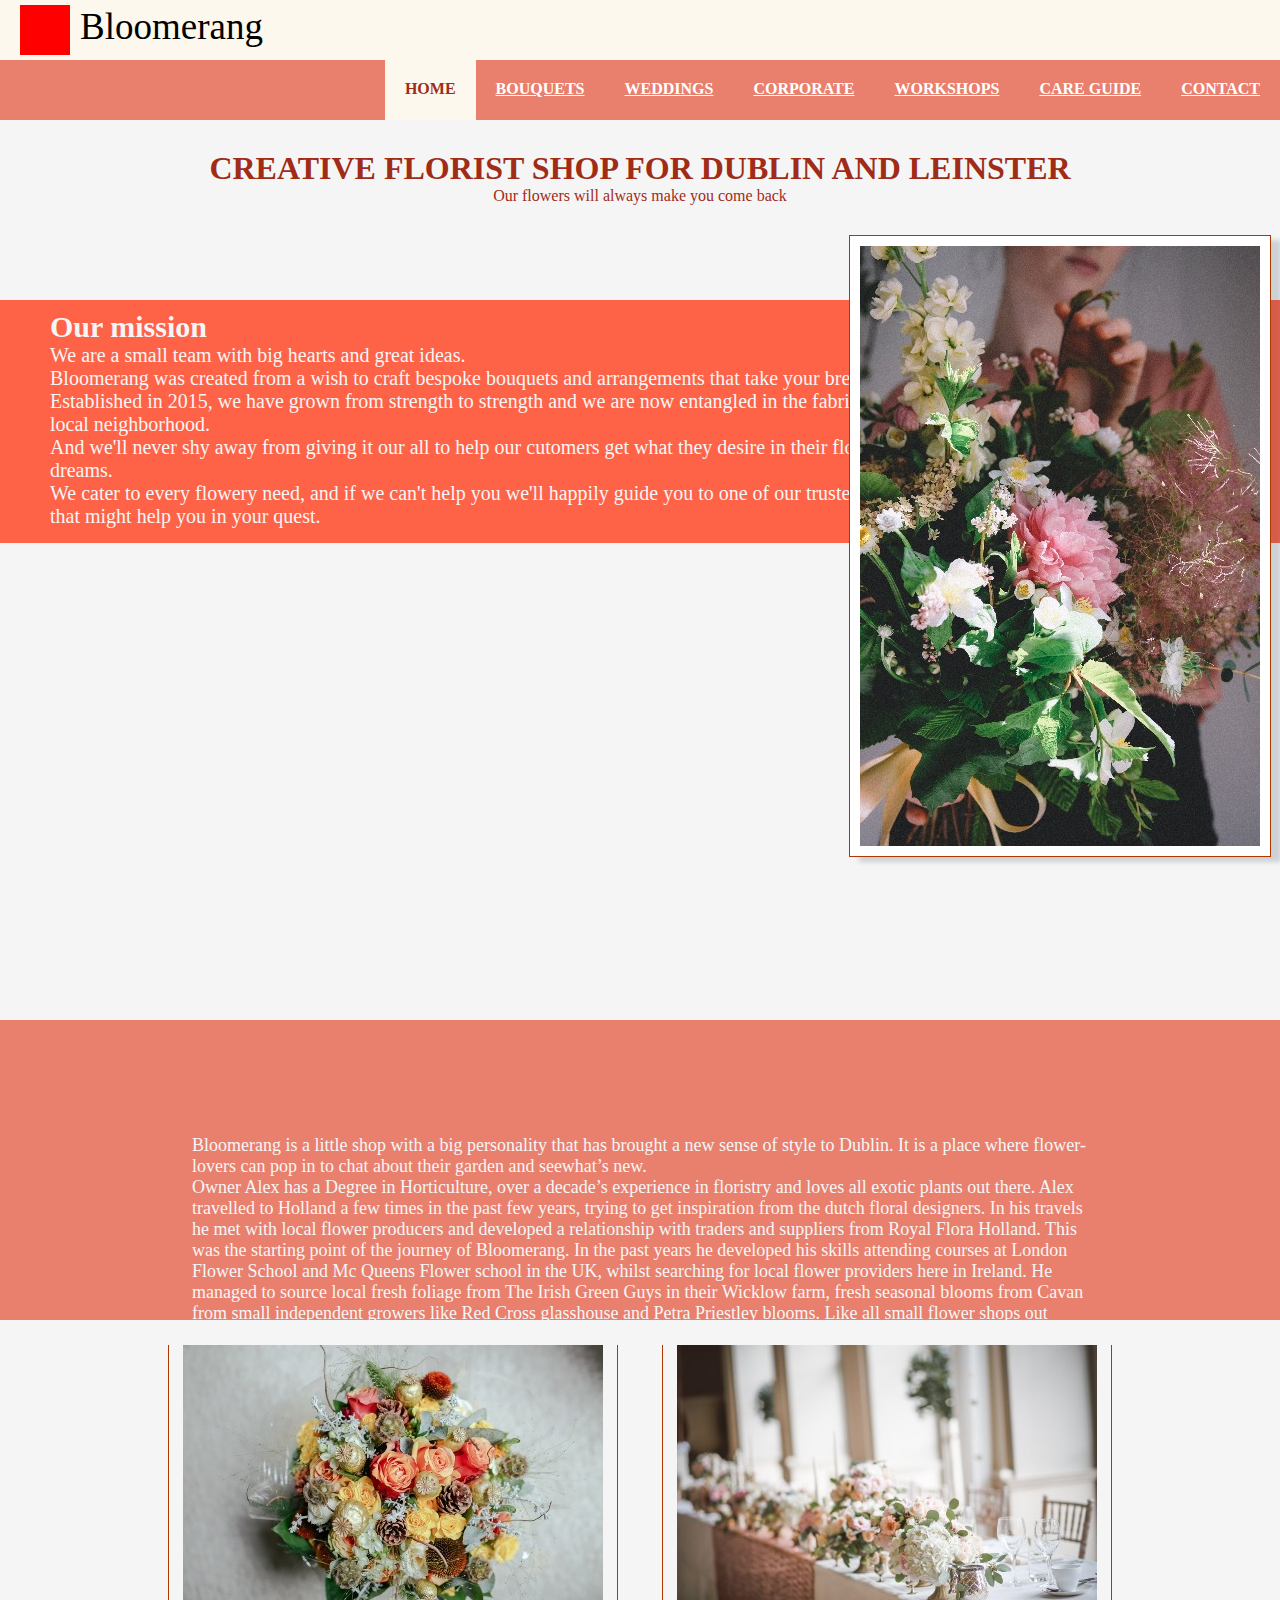
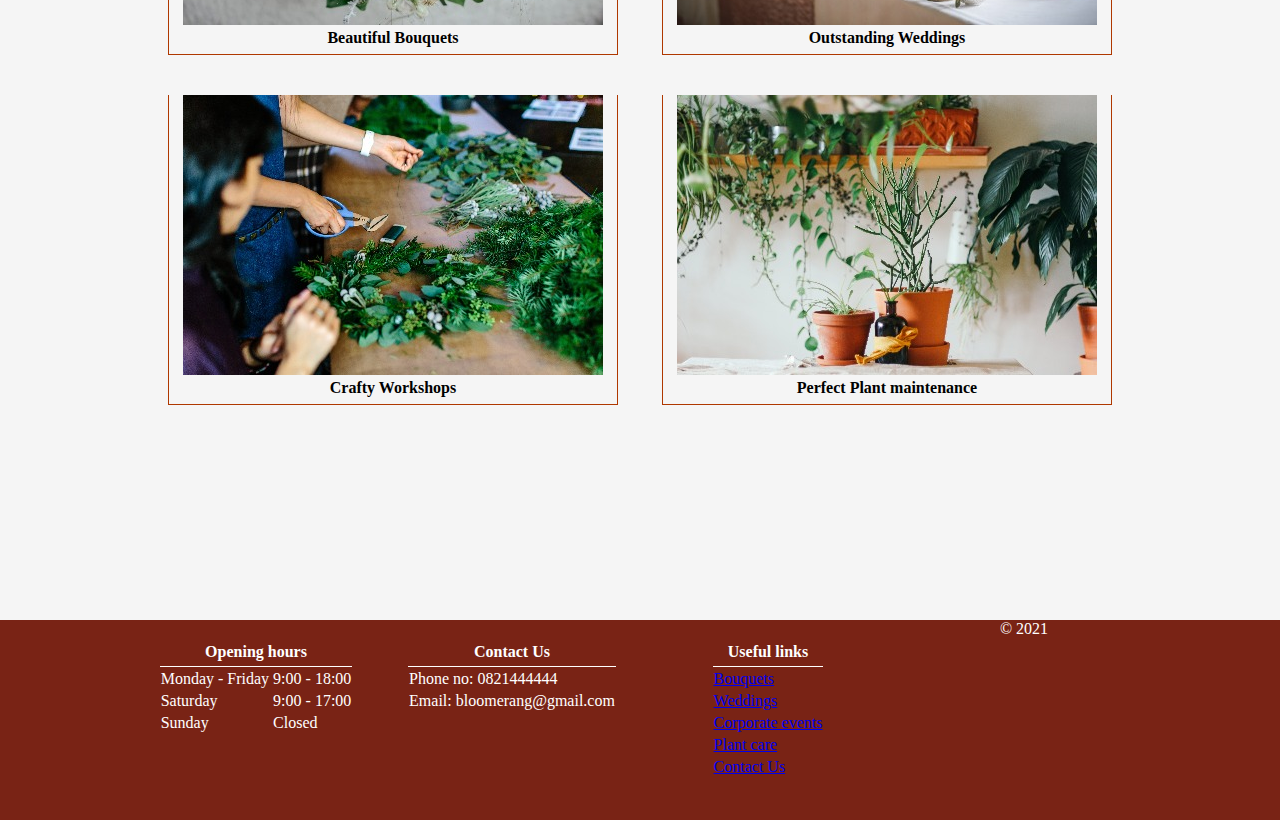
==== commit 22f8c518: "added page descriptions to home, bouquets, contact pages" ====
--- a/index.html
+++ b/index.html
@@ -3,7 +3,7 @@
 	<head>
 		<title>Bloomerang Florists</title>
 		<meta charset="utf-8">
-		<meta name="description" content="website description">
+		<meta name="description" content="Contemporary bouquets, wedding bouquets, anniversary bouquets, sympathy bouquets created with fresh flowers in our florists shop Ballsbridge, Dublin 4.">
 		<meta name="kewords" content="bloomerang, florists, baggot street">
 		<meta name="viewport" content="Width=device-width, initial-scale=1">
 		<link rel="stylesheet" type="text/css" href="assets/styles.css">
@@ -67,35 +67,44 @@
 						</div>
 						<div id="right-side">
 							<div id="main-right-image">
-								<img src="assets/images/home-top-image-400-600.jpeg" alt="flower arrangement">
+								<img src="assets/images/home-top-image-400-600.jpeg" alt="woman holding a flower bouquet close to the camera point">
 							</div>
 						</div>						
 					</div>
 				</div>
-
+				<div id="homepage-owner-box">
+					<div id="homepage-owner-description">
+						<section>
+							<article>
+								<p>Bloomerang  is a little shop with a big personality that has brought a new sense of style to Dublin. It is a place where flower-lovers can pop in to chat about their garden and seewhat’s new.</p>
+								<p>Owner Alex has a Degree in Horticulture, over a decade’s experience in floristry and loves all exotic plants out there. Alex travelled to Holland a few times in the past few years, trying to get inspiration from the dutch floral designers. In his travels he met with local flower producers and developed a relationship with traders and suppliers from Royal Flora Holland. This was the starting point of the journey of Bloomerang. In the past years he developed his skills attending courses at London Flower School and Mc Queens Flower school in the UK, whilst searching for local flower providers here in Ireland. He managed to source local fresh foliage from The Irish Green Guys in their Wicklow farm, fresh seasonal blooms from Cavan from small independent growers like Red Cross glasshouse and Petra Priestley blooms. Like all small flower shops out there Alex is trying to develop his team and constantly looking to improve their skills by giving them support in their career. That is why everyone here in Bloomerang has the opportunity to travel to Holland and meet the amazing suppliers and their fresh produce that keep the high standards and quality of our business.</p>
+							</article>
+						</section>
+					</div>
+				</div>
 				<div class="home-bottom">	
 					
 					<div class="tiles-container">
 						<div class="home-main-tile" id="bouquets">
 							<a href="bouquets/bouquets.html">
-							<img class="hmt-image" src="assets/images/bouquet-420-280.jpeg" alt="bouquets"></a>
+							<img class="hmt-image" src="assets/images/bouquet-420-280.jpeg" alt="picture from above of a bouquet of orange and yellow roses with pine cones and dried poppy heads, on a grey background"></a>
 							<h4>Beautiful Bouquets</h4>
 						</div>
 						<div class="home-main-tile" id="weddings">
 							<a href="events/weddings/index.html">
-							<img class="hmt-image" src="assets/images/events-420-280.jpeg" alt="events"></a>
+							<img class="hmt-image" src="assets/images/events-420-280.jpeg" alt="diagonal picture of a grooms table, ornate with white and pale orange roses"></a>
 							
 							<h4>Outstanding Weddings</h4>
 						</div>
 						<div class="home-main-tile" id="workshops">
 							<a href="workshops/index.html">
-							<img class="hmt-image" src="assets/images/workshops-420-280.jpeg" alt="workshops"></a>
+							<img class="hmt-image" src="assets/images/workshops-420-280.jpeg" alt="close-up picture of women attending a wreath arrangement course"></a>
 							
 							<h4>Crafty Workshops</h4>
 						</div>
 						<div class="home-main-tile" id="maintenance">
 							<a href="plant_care/index.html">
-							<img class="hmt-image" src="assets/images/plants-420-280.jpeg" alt="plant maintenance"></a>
+							<img class="hmt-image" src="assets/images/plants-420-280.jpeg" alt="pots of non-flowering semi-shade plants displayed on a table and a small wall mounted shelf"></a>
 							
 							<h4>Perfect Plant maintenance</h4>
 						</div>
@@ -130,10 +139,10 @@
 							<th>Contact Us</th>
 						</tr>
 						<tr>
-							<th>Phone no: 0821444444</th>
+							<td>Phone no: 0821444444</td>
 						</tr>
 						<tr>
-							<th>Email: bloomerang@gmail.com</th>
+							<td>Email: bloomerang@gmail.com</td>
 						</tr>
 					</table>
 				</div>
--- a/assets/styles.css
+++ b/assets/styles.css
@@ -28,17 +28,20 @@
 footer{
 	width: 100%;
 	height: 200px;
-	background: #274254;
+	background: #792315;
 	margin-top: -200px;
 	color: #fff;
 	text-align: center;
 }
 
+/* ---------------------------------------------------------------------- */
 /* header */
 .fixed-header{
 	position: relative;
 	width: 100%;
 }
+
+/* ---------------------------------------------------------------------- */
 /* NAV LINKS */
 #logo-box{
 	position: absolute;
@@ -100,7 +103,34 @@
 	color: white;
 }
 
-
+/* ---------------------------------------------------------------------- */
+/* footer */
+.footer-box-holder{
+	width: 80%;
+	margin: 0 auto;
+}
+.footer-boxes{
+	float: left;
+	width: 25%;
+	height: 200px;
+}
+.footer-boxes table{
+	margin: 0 auto;
+	padding-top: 20px;
+}
+footer th{
+	text-align: center;
+	border-bottom: 1px solid white;
+	padding-bottom: 5px;
+}
+footer table{
+	text-align: left;
+}
+footer a:visited{
+	color: white;
+}
+
+/* ------------------------------------------------------------- */
 /* main content */
 #home-left-main{
 	float: left;
@@ -134,10 +164,29 @@
 	background-color: #fff;
 	box-shadow: 10px 5px 5px rgba(39, 66, 84, .2);
 }
+#homepage-owner-box{
+	width: 100%;
+	height: 300px;
+	background-color: #e9806e;
+}
+
+#homepage-owner-description{
+	width: 70%;
+	height: 300px;
+	font-size: 18px;
+	color: whitesmoke;
+	margin: 0 auto;
+}
+
+
+
+
+/* ---------------------------------------------------------------------- */
 /* main page image links */
 #home-main-title{
 	text-align: center;
 	padding: 30px 0px 30px 0px;
+	color: #a02c18;
 }
 #intro{
 	width: 900px;
@@ -146,7 +195,6 @@
 	min-height: 100vh;
 	width: 100%;
 	background-color: whitesmoke;
-	/* border-bottom: #af3800 10px; */
 }
 .home-bottom{
 	min-height: 100vh;
@@ -168,28 +216,42 @@
 	border-top: 0px;
 }
 
+
+/* ---------------------------------------------------------------------- */
 /* bouquets page */
-
-.bouquet-image-holder{
-	margin-left: 50px;
+.bouquets-main-box{
+	width: 100%;
+	padding: 30px 50px 50px 50px;
+}
+.bouquets-main-box h1{
+	text-align: center;
+	padding-bottom: 50px;
+	color: #af3800;
 }
 .bouquet-basket{
-	width: 1400px;
-	display: inline-grid;
-	/* align-content:space-evenly;
-	grid-template-columns: auto auto auto; */ 
-	background-color: aqua;
+	width: 100%;	
+}
+.bouquet-category{
+	display: grid;
+	grid-template-columns: auto auto auto;
+	margin: 0 auto;
+}
+.bouquet-category div{
+	margin: 0 auto;
 }
 .bouquet-basket img{
 	height: 267px;
 	width: 400px;
-	background-color: #af3800;
-	margin-left: 47px;
-}
-.bouquet-category{
-	float: left;
-}
-
+}
+.bouquets-main-box p{
+	width: 70%;
+	font-size: 18px;
+	color: #af3800;
+	margin: 0 auto;
+}
+
+
+/* ---------------------------------------------------------------------- */
 /* weddings page*/
 #wedding-top-image img{
 	width: 100%;
@@ -201,29 +263,34 @@
 .wedding-content h1{
 	text-align: center;
 	margin: 100px 0px 100px;
+	color: #af3800;
 
 }
 .wedding-content h2{
 	text-align: center;
 	margin-bottom: 30px;
+	color: #af3800;
 }
 #bottom-h2{
-	padding-top: 30px;
-}
+	padding-top: 50px;
+}
+
 .description-text{
 	width: 70%;
 	margin: 0 auto;
 	text-align: justify;
-}
-#top-section{
+	color: #af3800;
+}
+.sections{
 	margin-bottom: 30px;
 }
-#top-section p{
+.sections p{
 	margin-bottom: 10px;
 	font-size: 18px;
 }
 #bottom-section{
 	margin-bottom: 30px;
+	font-size: 18px;
 }
 #bottom-section article ul li span{
 	font-weight: 900;
@@ -247,20 +314,22 @@
 .form-title{
 	margin-top: 100px;
 	text-align: center;
+	color: #af3800;
 }
 #wedding-form{
 	margin-top: 20px;
 }
 
+
+/* ---------------------------------------------------------------------- */
 /* corporate page */
-#corporate-main-title h1{
+.corporate-top{
 	margin-top: 100px;
-	text-align: center;
-}
-.corporate-top h1{
-	text-align: center;
+}
+.corporate-main-title{
+	text-align: center;
+	color: #a02c18;
 	margin: 0px 0px 50px;
-
 }
 .corporate-image-box{
 	width: 1400px;
@@ -279,29 +348,78 @@
 	padding-top: 30px;
 	font-size: 18px;
 	text-align: center;
-}
-
-
+	color: #af3800;
+}
 #corporate-form{
 	margin-top: 20px;
 	margin-bottom: 50px;
 }
 
+/* ---------------------------------------------------------------------- */
+/* workshops page */
+.workshops-top{
+	margin-top: 100px;
+}
+#workshop-main-title{
+	text-align: center;
+	color: #a02c18;
+	margin-bottom: 50px;
+}
+.sections article span{
+	font-weight: 900;
+}
+#workshop-bottom-section-box{
+	margin-top: 50px;
+	margin-bottom: 50px;
+}
+.workshop-image-box{
+	width: 80%;
+	margin: 0 auto;
+}
+.workshop-image{
+	width: 33%;
+	display: inline-block;
+	margin-top: 30px;
+}
+.workshop-image div{
+	width: 322px;
+	height: 472px;
+	padding-top: 10px;
+	padding-left: 10px;
+	margin: 0 auto;
+	background-color: white;
+	border: 1px solid #af3800;
+}
+.workshop-image img{
+	width: 300px;
+	margin: 0 auto;
+}
+.bouquets-helpful-links{
+	text-align: center;
+	font-size: 16px;
+	color: #af3800;
+}
+
+
+/* ---------------------------------------------------------------------- */
 /* plant care */
-.care-box{
+.care-box {
 	width: 60%;
 	margin: 0 auto;
 	padding-top: 100px;
 	padding-bottom: 100px;
 }
+
 .care-box h1{
 	text-align: center;
 	margin-bottom: 25px;
+	color: #af3800;
 }
 .care-box p{
 	font-size: 18px;
 	text-align: justify;
 	margin-bottom: 20px;
+	color: #af3800;
 }
 .care-img{
 	width: 90%;
@@ -314,22 +432,32 @@
 }
 .care-box h2{
 	margin-bottom: 20px;
+	color: #af3800;
 }
 .care-box ul li{
 	font-size: 18px;
 	margin-bottom: 10px;
-}
-
-
+	color: #af3800;
+}
+
+/* ---------------------------------------------------------------------- */
 /* Contact form holder */
+.contact-main{
+	background-color: whitesmoke;
+	height: fit-content;
+	padding: 100px 0px 60px 0px;
+}
+
 .contact-info{
 	width: 100%;
 	margin-bottom: 100px;
 	text-align: center;
+	color: #af3800;
 }
 .contact-main .contact-info h1 {
 	margin-bottom: 20px;
 	display: inline-block;
+	color: #af3800;
 }
 .contact-main .contact-info img {
 	height: 400px;
@@ -338,6 +466,7 @@
 }
 .contact-info h4{
 	font-size: 18px;
+	color: #af3800;
 }
 .contact-info address{
 	margin-bottom: 30px;
@@ -360,12 +489,7 @@
 	color: white;
 }
 
-.contact-main{
-	height: fit-content;
-	padding: 100px 0px 60px 0px;
-	/* background: #af3800; */
-	background-color: azure
-}
+
 
 p.contact-q{
 	padding-left: 5px;
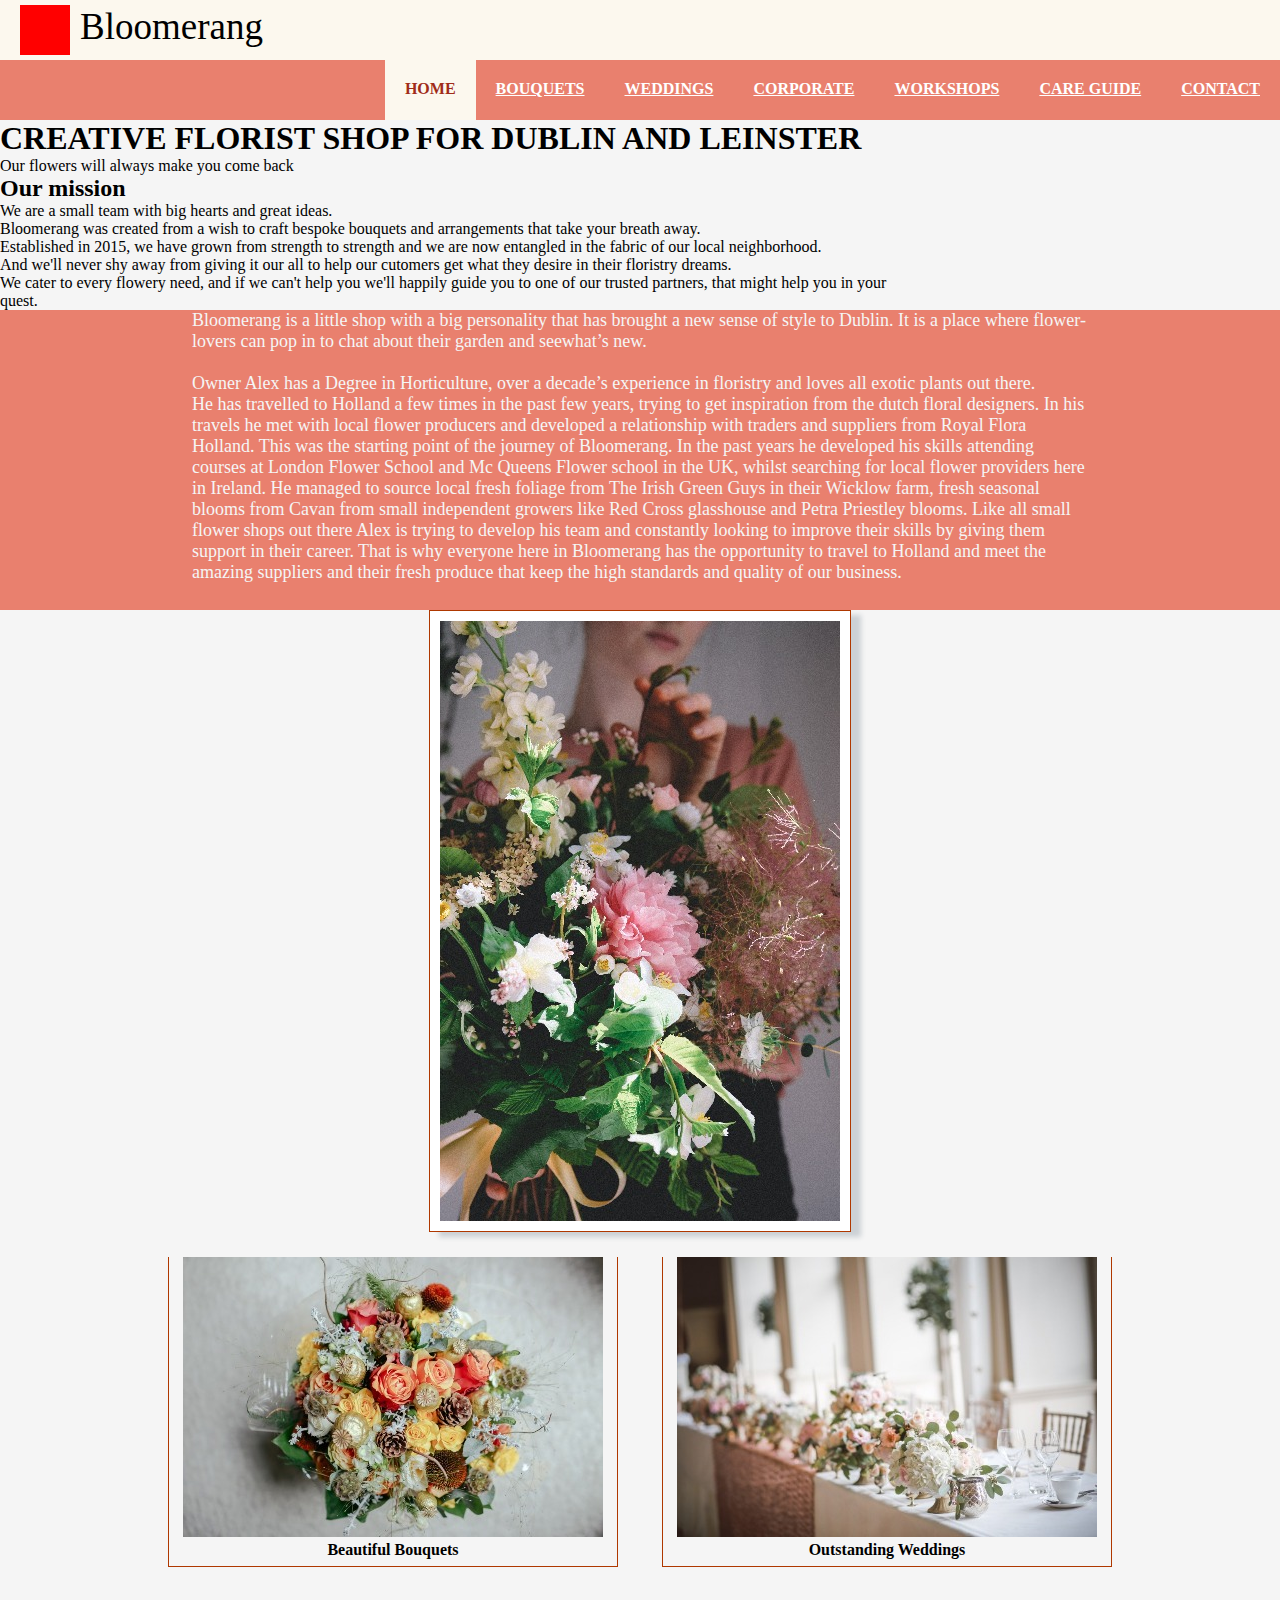
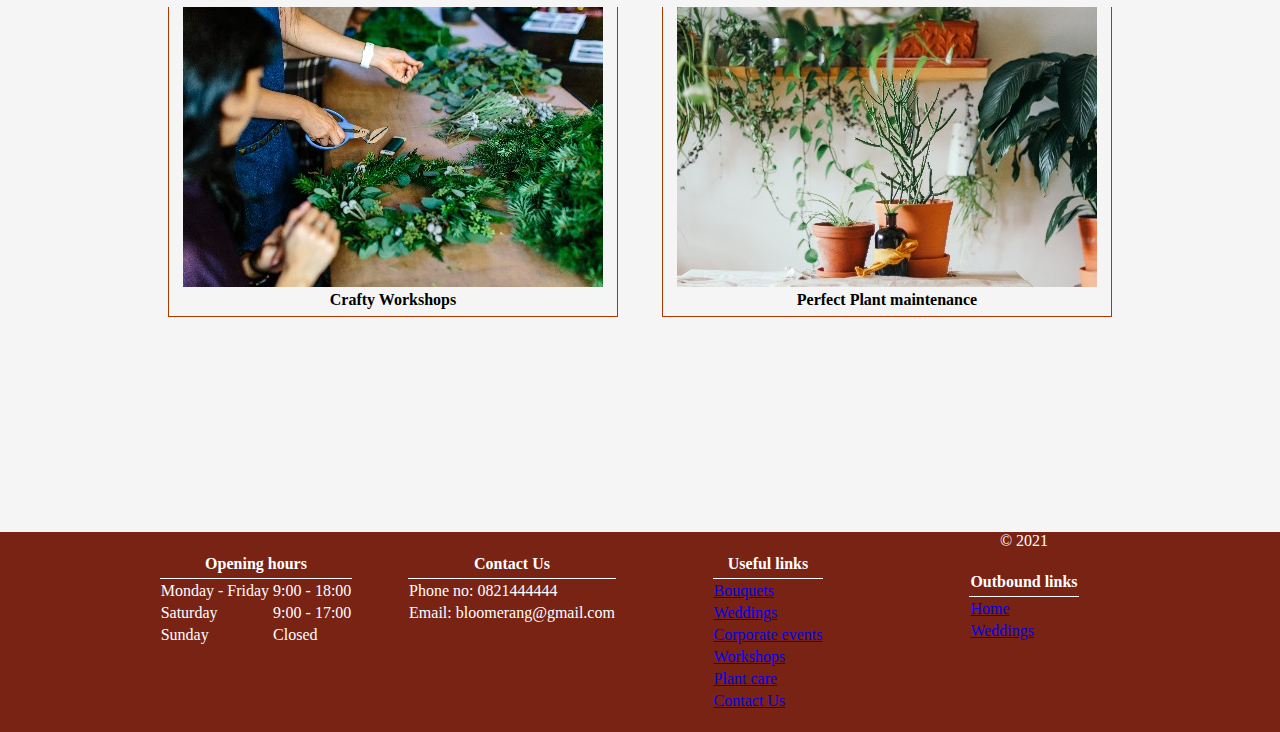
==== commit 69d7e1b2: "footer website links added to all pages" ====
--- a/index.html
+++ b/index.html
@@ -6,6 +6,7 @@
 		<meta name="description" content="Contemporary bouquets, wedding bouquets, anniversary bouquets, sympathy bouquets created with fresh flowers in our florists shop Ballsbridge, Dublin 4.">
 		<meta name="kewords" content="bloomerang, florists, baggot street">
 		<meta name="viewport" content="Width=device-width, initial-scale=1">
+		<link rel="stylesheet" href="https://pro.fontawesome.com/releases/v5.10.0/css/all.css" integrity="sha384-AYmEC3Yw5cVb3ZcuHtOA93w35dYTsvhLPVnYs9eStHfGJvOvKxVfELGroGkvsg+p" crossorigin="anonymous"/>
 		<link rel="stylesheet" type="text/css" href="assets/styles.css">
 	</head>
 	<body>
@@ -42,14 +43,12 @@
 			<main id="main-home-box">
 				
 				<div class="home-top">
-					<div id="home-main-title">
-						<h1>CREATIVE FLORIST SHOP FOR DUBLIN AND LEINSTER</h1>
-						<p>Our flowers will always make you come back</p>
-					</div>
-					<div>
-						<div id="home-left-main">
+					<div id="home-back">
+						<div id="home-title">
+							<h1>CREATIVE FLORIST SHOP FOR DUBLIN AND LEINSTER</h1>
+							<p>Our flowers will always make you come back</p>
 						</div>
-						<div id="middle">
+						<div id="home-mission">
 							<section id="intro-section">
 								<article id="intro">
 									<h2>Our mission</h2>
@@ -57,7 +56,7 @@
 									We are a small team with big hearts and great ideas.<br>
 									Bloomerang was created from a wish to craft bespoke bouquets and arrangements that take your breath away.<br>
 									Established in 2015, we have grown from strength to strength and we are now entangled in the fabric of our local neighborhood.<br>
-								 And we'll never shy away from giving it our all to help our cutomers get what they desire in their floristry dreams.
+									And we'll never shy away from giving it our all to help our cutomers get what they desire in their floristry dreams.
 									</p>
 									<p>
 									We cater to every flowery need, and if we can't help you we'll happily guide you to one of our trusted partners, that might help you in your quest.
@@ -65,25 +64,27 @@
 								</article>
 							</section>
 						</div>
-						<div id="right-side">
-							<div id="main-right-image">
-								<img src="assets/images/home-top-image-400-600.jpeg" alt="woman holding a flower bouquet close to the camera point">
+						<div id="separator">
+
+						</div>
+						<div id="homepage-owner-box">
+							<div id="homepage-owner-description">
+								<section>
+									<article>
+										<p>Bloomerang  is a little shop with a big personality that has brought a new sense of style to Dublin. It is a place where flower-lovers can pop in to chat about their garden and seewhat’s new.</p></br>
+										<p>Owner Alex has a Degree in Horticulture, over a decade’s experience in floristry and loves all exotic plants out there.<br> He has travelled to Holland a few times in the past few years, trying to get inspiration from the dutch floral designers. In his travels he met with local flower producers and developed a relationship with traders and suppliers from Royal Flora Holland. This was the starting point of the journey of Bloomerang. In the past years he developed his skills attending courses at London Flower School and Mc Queens Flower school in the UK, whilst searching for local flower providers here in Ireland. He managed to source local fresh foliage from The Irish Green Guys in their Wicklow farm, fresh seasonal blooms from Cavan from small independent growers like Red Cross glasshouse and Petra Priestley blooms. Like all small flower shops out there Alex is trying to develop his team and constantly looking to improve their skills by giving them support in their career. That is why everyone here in Bloomerang has the opportunity to travel to Holland and meet the amazing suppliers and their fresh produce that keep the high standards and quality of our business.</p>
+									</article>
+								</section>
 							</div>
-						</div>						
+						</div>
+						<div id="main-right-image">
+							<img src="assets/images/home-top-image-400-600.jpeg" alt="woman holding a flower bouquet close to the camera point">
+						</div>
+						
 					</div>
-				</div>
-				<div id="homepage-owner-box">
-					<div id="homepage-owner-description">
-						<section>
-							<article>
-								<p>Bloomerang  is a little shop with a big personality that has brought a new sense of style to Dublin. It is a place where flower-lovers can pop in to chat about their garden and seewhat’s new.</p>
-								<p>Owner Alex has a Degree in Horticulture, over a decade’s experience in floristry and loves all exotic plants out there. Alex travelled to Holland a few times in the past few years, trying to get inspiration from the dutch floral designers. In his travels he met with local flower producers and developed a relationship with traders and suppliers from Royal Flora Holland. This was the starting point of the journey of Bloomerang. In the past years he developed his skills attending courses at London Flower School and Mc Queens Flower school in the UK, whilst searching for local flower providers here in Ireland. He managed to source local fresh foliage from The Irish Green Guys in their Wicklow farm, fresh seasonal blooms from Cavan from small independent growers like Red Cross glasshouse and Petra Priestley blooms. Like all small flower shops out there Alex is trying to develop his team and constantly looking to improve their skills by giving them support in their career. That is why everyone here in Bloomerang has the opportunity to travel to Holland and meet the amazing suppliers and their fresh produce that keep the high standards and quality of our business.</p>
-							</article>
-						</section>
-					</div>
+					
 				</div>
 				<div class="home-bottom">	
-					
 					<div class="tiles-container">
 						<div class="home-main-tile" id="bouquets">
 							<a href="bouquets/bouquets.html">
@@ -161,6 +162,9 @@
 							<td><a href="events/corporate/index.html">Corporate events</a></td>
 						</tr>
 						<tr>
+							<td><a href="workshops/index.html">Workshops</a></td>
+						</tr>
+						<tr>
 							<td><a href="plant_care/index.html">Plant care</a></td>
 						</tr>
 						<tr>
@@ -170,8 +174,20 @@
 				</div>
 				<div class="footer-boxes">
 					<div>
-						&copy; 2021
+						<table class="footer-table">
+							<tr>
+								<th colspan="2">Outbound links</th>
+							</tr>	
+							<tr class="row1">
+								<td><a href="../index.html">Home</a></td>
+							</tr>
+							<tr>
+								<td><a href="../events/weddings/index.html">Weddings</a></td>
+							</tr>
+						
+						
 					</div>
+					&copy; 2021
 				</div>
 			</div>
 		</footer>
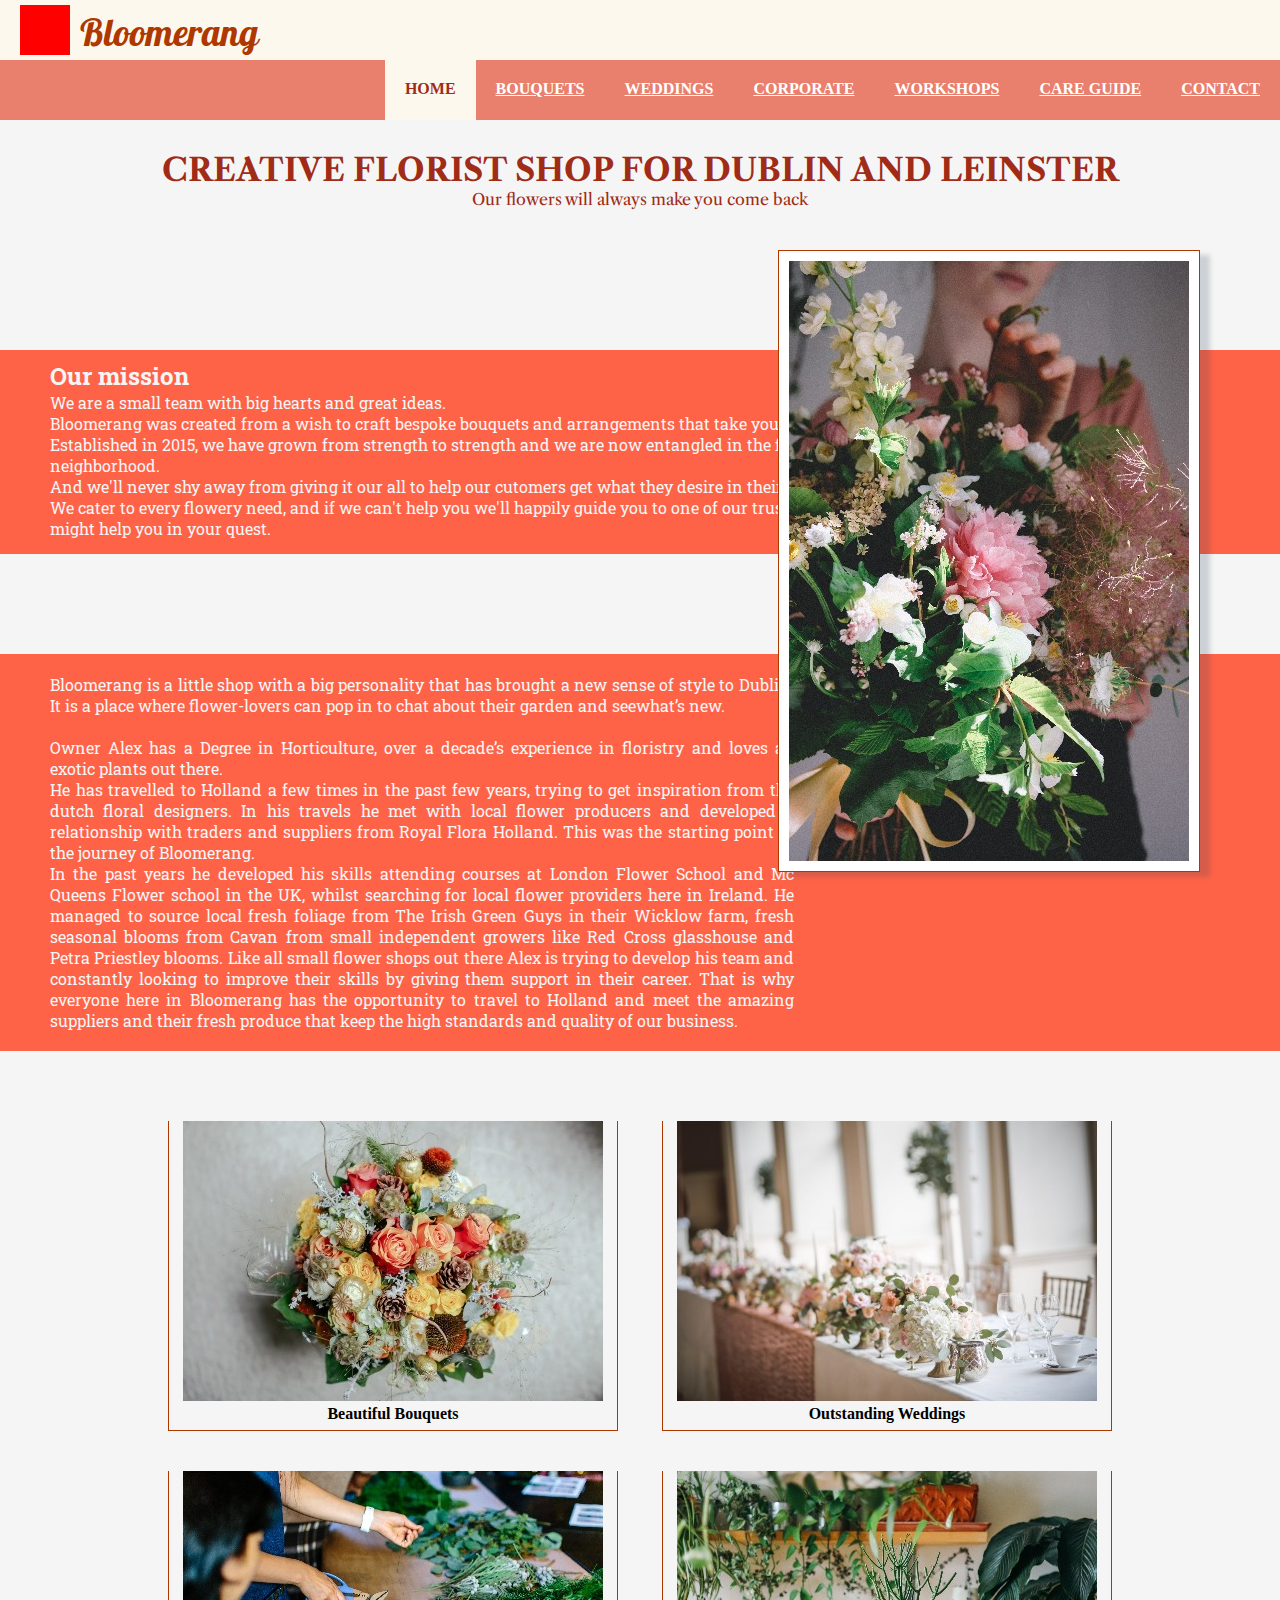
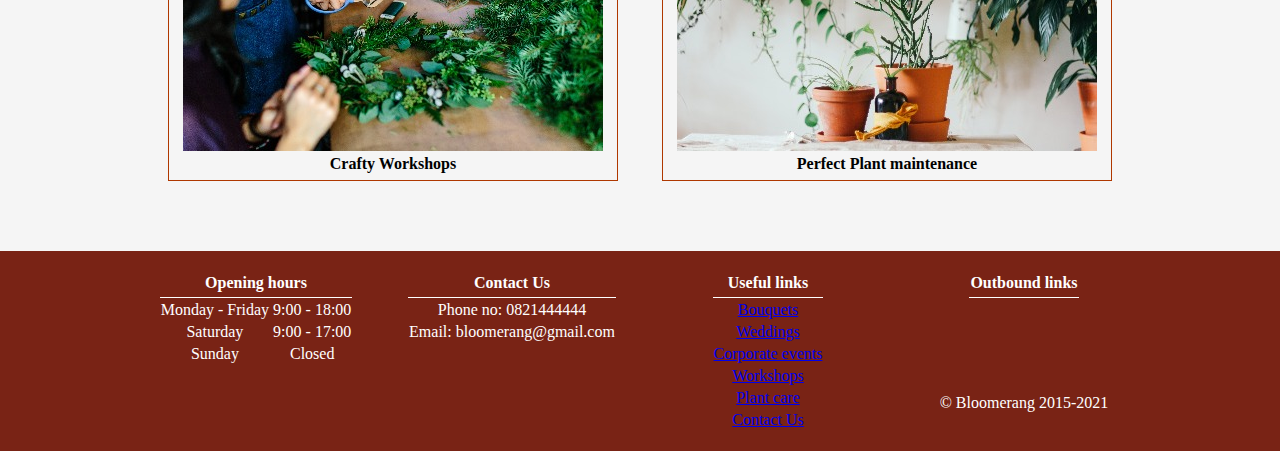
==== commit 25d7ab5a: "bloomerang copyright changed" ====
--- a/index.html
+++ b/index.html
@@ -6,6 +6,9 @@
 		<meta name="description" content="Contemporary bouquets, wedding bouquets, anniversary bouquets, sympathy bouquets created with fresh flowers in our florists shop Ballsbridge, Dublin 4.">
 		<meta name="kewords" content="bloomerang, florists, baggot street">
 		<meta name="viewport" content="Width=device-width, initial-scale=1">
+		<link rel="preconnect" href="https://fonts.gstatic.com">
+		<link rel="preconnect" href="https://fonts.gstatic.com">
+		<link href="https://fonts.googleapis.com/css2?family=Libre+Caslon+Text:wght@700&family=Pattaya&family=Roboto+Slab&display=swap" rel="stylesheet">		
 		<link rel="stylesheet" href="https://pro.fontawesome.com/releases/v5.10.0/css/all.css" integrity="sha384-AYmEC3Yw5cVb3ZcuHtOA93w35dYTsvhLPVnYs9eStHfGJvOvKxVfELGroGkvsg+p" crossorigin="anonymous"/>
 		<link rel="stylesheet" type="text/css" href="assets/styles.css">
 	</head>
@@ -72,7 +75,7 @@
 								<section>
 									<article>
 										<p>Bloomerang  is a little shop with a big personality that has brought a new sense of style to Dublin. It is a place where flower-lovers can pop in to chat about their garden and seewhat’s new.</p></br>
-										<p>Owner Alex has a Degree in Horticulture, over a decade’s experience in floristry and loves all exotic plants out there.<br> He has travelled to Holland a few times in the past few years, trying to get inspiration from the dutch floral designers. In his travels he met with local flower producers and developed a relationship with traders and suppliers from Royal Flora Holland. This was the starting point of the journey of Bloomerang. In the past years he developed his skills attending courses at London Flower School and Mc Queens Flower school in the UK, whilst searching for local flower providers here in Ireland. He managed to source local fresh foliage from The Irish Green Guys in their Wicklow farm, fresh seasonal blooms from Cavan from small independent growers like Red Cross glasshouse and Petra Priestley blooms. Like all small flower shops out there Alex is trying to develop his team and constantly looking to improve their skills by giving them support in their career. That is why everyone here in Bloomerang has the opportunity to travel to Holland and meet the amazing suppliers and their fresh produce that keep the high standards and quality of our business.</p>
+										<p>Owner Alex has a Degree in Horticulture, over a decade’s experience in floristry and loves all exotic plants out there.<br> He has travelled to Holland a few times in the past few years, trying to get inspiration from the dutch floral designers. In his travels he met with local flower producers and developed a relationship with traders and suppliers from Royal Flora Holland. This was the starting point of the journey of Bloomerang. <br>In the past years he developed his skills attending courses at London Flower School and Mc Queens Flower school in the UK, whilst searching for local flower providers here in Ireland. He managed to source local fresh foliage from The Irish Green Guys in their Wicklow farm, fresh seasonal blooms from Cavan from small independent growers like Red Cross glasshouse and Petra Priestley blooms. Like all small flower shops out there Alex is trying to develop his team and constantly looking to improve their skills by giving them support in their career. That is why everyone here in Bloomerang has the opportunity to travel to Holland and meet the amazing suppliers and their fresh produce that keep the high standards and quality of our business.</p>
 									</article>
 								</section>
 							</div>
@@ -88,7 +91,7 @@
 					<div class="tiles-container">
 						<div class="home-main-tile" id="bouquets">
 							<a href="bouquets/bouquets.html">
-							<img class="hmt-image" src="assets/images/bouquet-420-280.jpeg" alt="picture from above of a bouquet of orange and yellow roses with pine cones and dried poppy heads, on a grey background"></a>
+							<img class="hmt-image" src="assets/images/bouquet-420-280.jpeg" alt="orange and yellow roses flower bouquet"></a>
 							<h4>Beautiful Bouquets</h4>
 						</div>
 						<div class="home-main-tile" id="weddings">
@@ -176,18 +179,31 @@
 					<div>
 						<table class="footer-table">
 							<tr>
-								<th colspan="2">Outbound links</th>
-							</tr>	
-							<tr class="row1">
-								<td><a href="../index.html">Home</a></td>
+								<th colspan="4">Outbound links</th>
 							</tr>
 							<tr>
-								<td><a href="../events/weddings/index.html">Weddings</a></td>
+								<td>
+									<a href="https://www.facebook.com/" target="_blank">
+									<i class="fab fa-facebook-square"></i></a>
+								</td>
+								<td>
+									<a href="https://twitter.com/?lang=en" target="_blank">
+									<i class="fab fa-twitter"></i></a>
+								</td>
+								<td>
+									<a href="https://www.linkedin.com/home" target="_blank">
+									<i class="fab fa-linkedin"></i></a>
+								</td>
+								<td>
+									<a href="https://www.instagram.com/" target="_blank">
+									<i class="fab fa-instagram"></i></a>
+								</td>
 							</tr>
-						
-						
-					</div>
-					&copy; 2021
+						</table>					
+					</div>
+					<div id="copyright">
+						<p>&copy; Bloomerang 2015-2021</p>
+					</div>
 				</div>
 			</div>
 		</footer>
--- a/assets/styles.css
+++ b/assets/styles.css
@@ -50,6 +50,11 @@
 	height: 50px;
 	width: 50px;
 	background: red;
+	font-family: 'Pattaya', sans-serif;
+	color: #af3800;
+}
+#logo-box p{
+	margin-top: 8px;
 }
 .navigation{
 	float: right;
@@ -129,34 +134,71 @@
 footer a:visited{
 	color: white;
 }
-
+footer table td{
+	text-align: center;
+}
+#copyright{
+	margin-top: 90px;
+}
 /* ------------------------------------------------------------- */
 /* main content */
-#home-left-main{
-	float: left;
-	width: 50%;
-	padding:50px 0px 0px 50px;
-	/* background-color: #bee3db; */
-}
-#middle{
-	position: absolute;
-	top: 300px;
-	width: 100%;
+#home-back{
+	float: left;
+	width: 100%;
+	min-height: 100vh;
+	background-color: whitesmoke;
+}
+#home-title{
+	float: left;
+	width: 100%;
+	text-align: center;
+	margin-top: 30px;
+	height: 200px;
+	color: #a02c18;
+	font-family: 'Libre Caslon Text', serif;
+}
+#home-mission{
+	float: left;
+	width: 100%;
+	height: auto;
 	color: whitesmoke;
 	background-color: tomato;
 	padding: 10px 0px 15px 50px;
-	font-size: 20px;
-}
-#right-side{
-	float: left;
-	width: 50%;
-	height: 100vh;
-	padding-left: 200px;
-}
+	font-size: 16px;
+	font-family: 'Roboto Slab', serif;
+}
+#intro{
+	width: 900px;
+}
+#separator{
+	float: left;
+	width: 100%;
+	height: 100px;
+}
+#homepage-owner-box{
+	float: left;
+	width: 100%;
+	padding: 20px;
+	background-color: tomato;
+	margin-bottom: 50px;
+}
+
+#homepage-owner-description{
+	width: 60%;
+	height: auto;
+	font-size: 16px;
+	color: whitesmoke;
+	margin-left: 30px;
+	text-align: justify;
+	font-family: 'Roboto Slab', serif;
+}
+
 #main-right-image{
-	position: relative;
+	position: absolute;
 	height: 622px;
 	width: 422px;
+	right: 80px;	
+	top: 250px;
 	padding: 10px;
 	margin: 0 auto;
 	z-index: 1;
@@ -164,41 +206,14 @@
 	background-color: #fff;
 	box-shadow: 10px 5px 5px rgba(39, 66, 84, .2);
 }
-#homepage-owner-box{
-	width: 100%;
-	height: 300px;
-	background-color: #e9806e;
-}
-
-#homepage-owner-description{
-	width: 70%;
-	height: 300px;
-	font-size: 18px;
-	color: whitesmoke;
-	margin: 0 auto;
-}
-
-
 
 
 /* ---------------------------------------------------------------------- */
 /* main page image links */
-#home-main-title{
-	text-align: center;
-	padding: 30px 0px 30px 0px;
-	color: #a02c18;
-}
-#intro{
-	width: 900px;
-}
-.home-top{
-	min-height: 100vh;
-	width: 100%;
-	background-color: whitesmoke;
-}
+
 .home-bottom{
 	min-height: 100vh;
-	padding: 5px 50px 5px 50px;
+	padding: 5px 50px 50px 50px;
 	text-align: center;
 	background-color: whitesmoke;
 }
@@ -223,16 +238,63 @@
 	width: 100%;
 	padding: 30px 50px 50px 50px;
 }
+.bouquets-main-box hr{
+	margin-top: 50px;
+	margin-bottom: 50px;
+	height: 2px;
+	border-width: 0;
+	color: #a02c18;
+	background-color: #a02c18;
+}
 .bouquets-main-box h1{
 	text-align: center;
 	padding-bottom: 50px;
 	color: #af3800;
+	font-family: 'Libre Caslon Text', serif;
+}
+.bouquets-main-box h2{
+	text-align: center;
+	font-family: 'Libre Caslon Text', serif;
+	font-size: 35px;
+	color: #a02c18;
+}
+.bouquets-main-box h3{
+	text-align: center;
+	font-family: 'Libre Caslon Text', serif;
+	color: #a02c18;
+}
+.bouquets-main-box h4{
+	text-align: center;
+	font-family: 'Libre Caslon Text', serif;
+	color: #a02c18;
+}
+.bouquets-main-box p{
+	font-family: 'Roboto Slab', serif;
+	font-size: 18px;
+	color: #af3800;
+}
+.category-divs{
+	padding: 50px 0px 25px 0px;
+}
+.b-image-tile{
+	height: 350px;
+	width: 420px;
+	background-color: #fcf8ee;
+	padding-left: 8px;
+	padding-top: 8px;
+	border: 2px solid #af3800;
+}
+.b-image-text{
+	text-align: center;
+	padding-top: 15px;
 }
 .bouquet-basket{
-	width: 100%;	
+	width: 100%;
+	padding-bottom: 50px;
 }
 .bouquet-category{
 	display: grid;
+	padding-top: 20px;
 	grid-template-columns: auto auto auto;
 	margin: 0 auto;
 }
@@ -243,12 +305,8 @@
 	height: 267px;
 	width: 400px;
 }
-.bouquets-main-box p{
-	width: 70%;
-	font-size: 18px;
-	color: #af3800;
-	margin: 0 auto;
-}
+
+
 
 
 /* ---------------------------------------------------------------------- */
@@ -264,12 +322,13 @@
 	text-align: center;
 	margin: 100px 0px 100px;
 	color: #af3800;
-
+	font-family: 'Libre Caslon Text', serif;
 }
 .wedding-content h2{
 	text-align: center;
 	margin-bottom: 30px;
 	color: #af3800;
+	font-family: 'Libre Caslon Text', serif;
 }
 #bottom-h2{
 	padding-top: 50px;
@@ -280,20 +339,24 @@
 	margin: 0 auto;
 	text-align: justify;
 	color: #af3800;
+	font-family: 'Roboto Slab', serif;
 }
 .sections{
 	margin-bottom: 30px;
 }
 .sections p{
 	margin-bottom: 10px;
-	font-size: 18px;
+	font-size: 16px;
+	font-family: inherit;
 }
 #bottom-section{
 	margin-bottom: 30px;
-	font-size: 18px;
+	font-size: 16px;
+	font-family: 'Roboto Slab', serif;
 }
 #bottom-section article ul li span{
 	font-weight: 900;
+	font-family: inherit;
 }
 #bottom-section article ul li{
 	margin-bottom: 10px;
@@ -315,6 +378,7 @@
 	margin-top: 100px;
 	text-align: center;
 	color: #af3800;
+	font-family: 'Raleway', sans-serif;
 }
 #wedding-form{
 	margin-top: 20px;
@@ -326,10 +390,11 @@
 .corporate-top{
 	margin-top: 100px;
 }
-.corporate-main-title{
+.corporate-main-title h1{
 	text-align: center;
 	color: #a02c18;
 	margin: 0px 0px 50px;
+	font-family: 'Libre Caslon Text', serif;
 }
 .corporate-image-box{
 	width: 1400px;
@@ -364,6 +429,7 @@
 	text-align: center;
 	color: #a02c18;
 	margin-bottom: 50px;
+	font-family: 'Libre Caslon Text', serif;
 }
 .sections article span{
 	font-weight: 900;
@@ -396,8 +462,9 @@
 }
 .bouquets-helpful-links{
 	text-align: center;
-	font-size: 16px;
-	color: #af3800;
+	font-size: 15px;
+	color: #af3800;
+	font-family: 'Roboto Slab', serif;
 }
 
 
@@ -414,9 +481,12 @@
 	text-align: center;
 	margin-bottom: 25px;
 	color: #af3800;
+	font-size: 28px;
+	font-family: 'Libre Caslon Text', serif;
 }
 .care-box p{
-	font-size: 18px;
+	font-size: 16px;
+	font-family: 'Roboto Slab', serif;
 	text-align: justify;
 	margin-bottom: 20px;
 	color: #af3800;
@@ -424,7 +494,7 @@
 .care-img{
 	width: 90%;
 	height: 400px;
-	margin: auto;
+	margin: 0 auto;
 	margin-top: 30px;
 	margin-bottom: 30px;
 	background-image: url(../assets/images/plant_care-1504-1004.jpeg);
@@ -433,9 +503,11 @@
 .care-box h2{
 	margin-bottom: 20px;
 	color: #af3800;
+	font-family: 'Libre Caslon Text', serif;
 }
 .care-box ul li{
-	font-size: 18px;
+	font-size: 16px;
+	font-family: 'Roboto Slab', serif;
 	margin-bottom: 10px;
 	color: #af3800;
 }
@@ -478,6 +550,7 @@
 	background-color: tomato;
 	color: whitesmoke;
 	padding-top: 10px;
+	font-family: 'Raleway', sans-serif;
 }
 
 .form-holder{
@@ -488,9 +561,28 @@
 	background-color: #e4644e;
 	color: white;
 }
-
-
-
+.form-holder label{
+	margin-left: 10px;
+	font-family: 'Cabin', sans-serif;
+}
+.form-holder input{
+	font-family: 'Raleway', sans-serif;
+	padding-left: 5px;
+}
+#name-error-msg{
+	font-family: 'Raleway', sans-serif;
+	font-size: 12px;
+	padding-left: 5px;
+	color: red;
+	display: none;
+}
+#email-error-msg{
+	font-family: 'Raleway', sans-serif;
+	font-size: 12px;
+	padding-left: 5px;
+	color: red;
+	display: none;
+}
 p.contact-q{
 	padding-left: 5px;
 	font-size: 20px;
@@ -498,7 +590,6 @@
 }
 .labels{
 	font-size: 20px;
-	margin-left: 5px;
 }
 .input-shape{
 	border: none;
@@ -508,19 +599,29 @@
 	margin-bottom: 20px;
 }
 .recommend-us{
+	margin-left: 5px;
 	margin-bottom: 20px;
 }
 .options{
+	margin-left: 15px;
 	margin-bottom: 20px;
-}	
+}
+.submit-holder{
+	width: 100%;
+}
 form .submit-button{
+	font-family: inherit;
+	font-size: 15px;
+	margin-top: 20px;
 	height: 30px;
-	width: 90px;
+	width: 100%;
 	cursor: pointer;
 }
 
 form textarea{
 	width: 100%;
 	min-height: 100px;
+	margin-top: 20px;
 	border-radius: 3px;
+	padding-left: 5px;
 }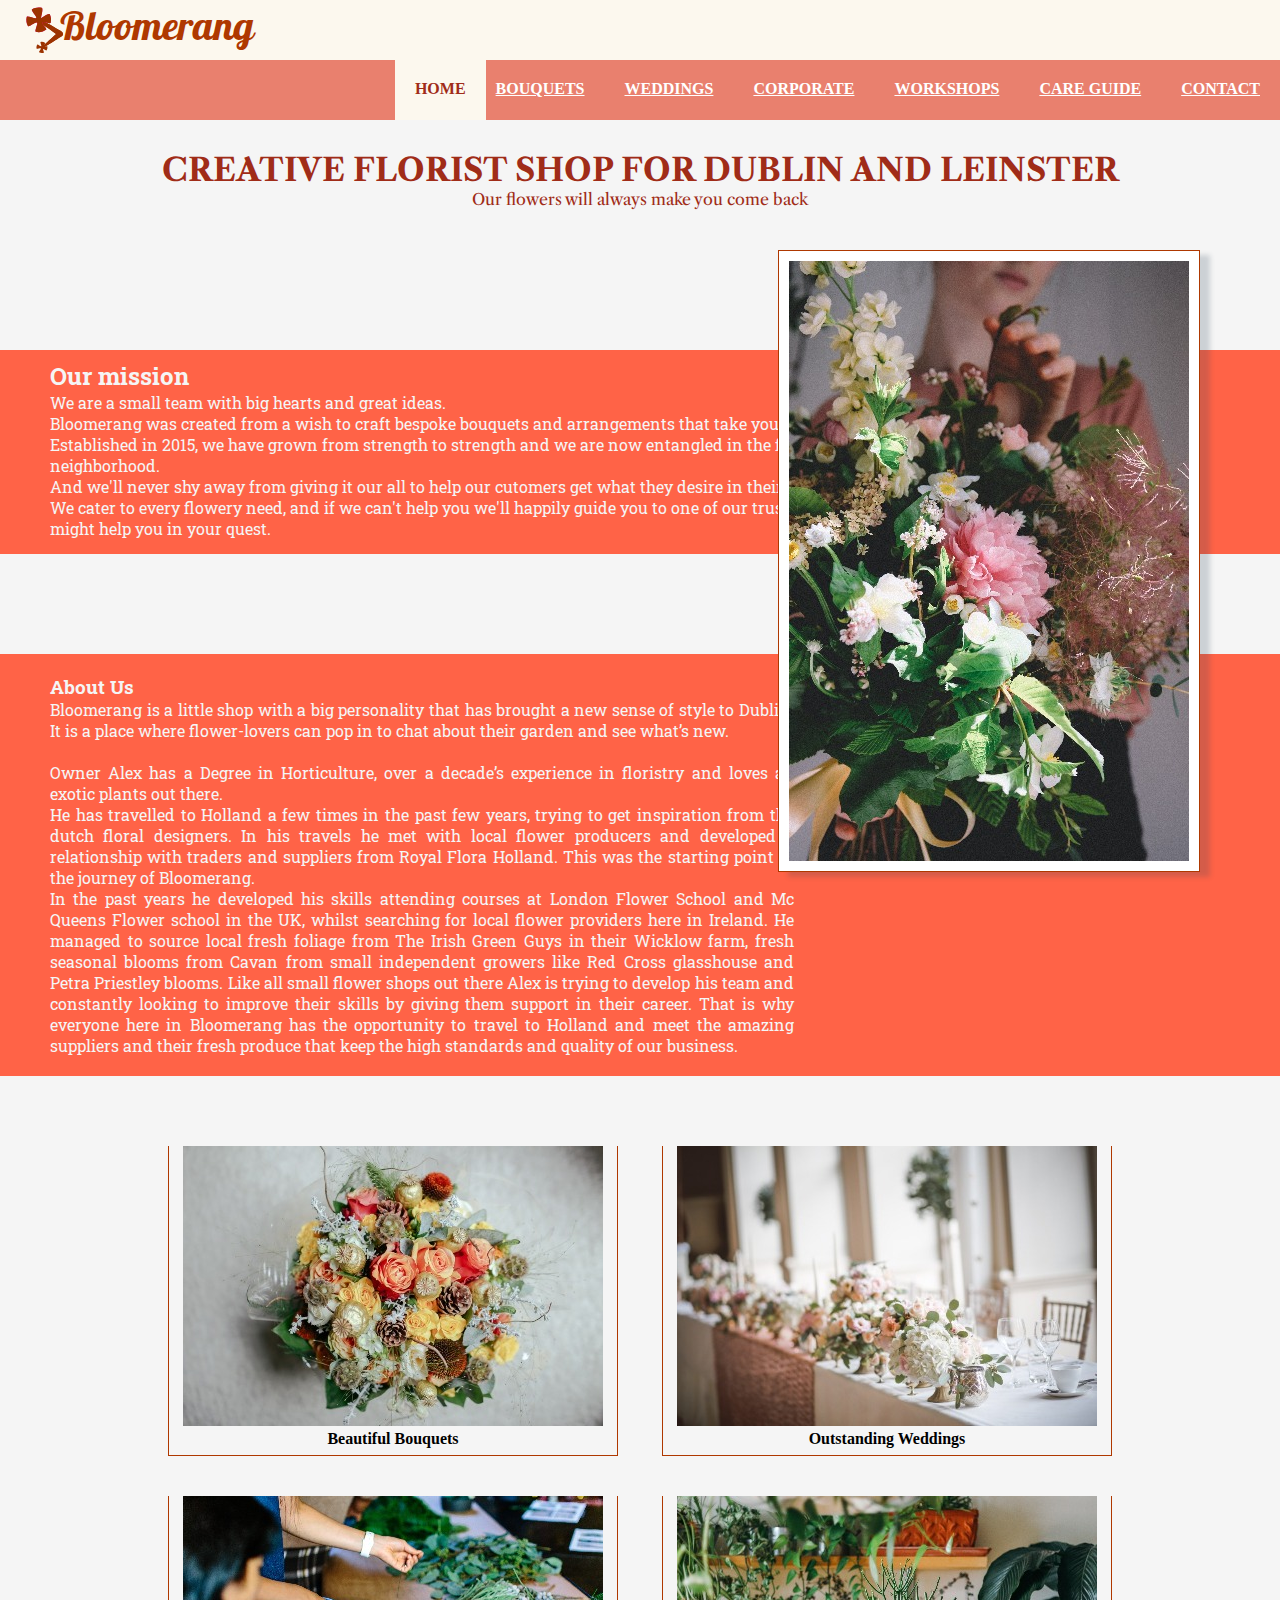
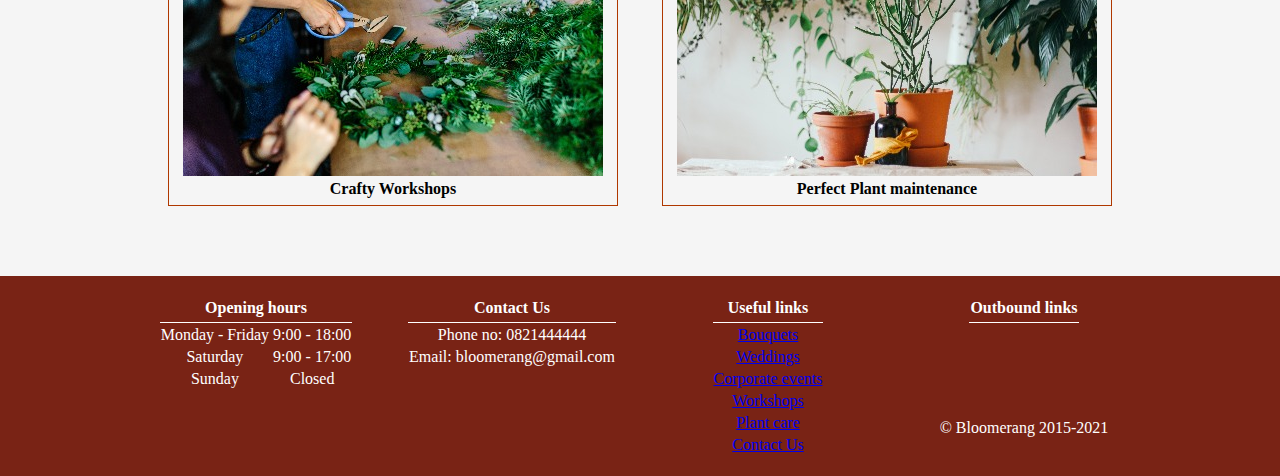
==== commit 80b4680e: "Logo added and created into link" ====
--- a/index.html
+++ b/index.html
@@ -16,13 +16,19 @@
 		<div id="wrapper">
 			<header>
 				<div id="logo-box">
-					<p id="logo-name">Bloomerang</p>
-				</div>
+					<div id="lg-box">
+						<a href="index.html">
+						<img src="assets/images/bloom-logo.svg" alt="bloomerang logo"></a>
+					</div>
+					<div>
+						<a href="index.html" id="logo-name">Bloomerang</p>
+					</div>
+				</div>>
 				<div class="navigation">
 					<ul class="nav-links">
 						<li class="nav-link-button-active">HOME</li>
 						<li class="nav-link-button">
-							<a href="bouquets/bouquets.html">BOUQUETS</a>
+							<a href="bouquets/index.html">BOUQUETS</a>
 						</li>
 						<li class="nav-link-button">	
 							<a href="events/weddings/index.html">WEDDINGS</a>
@@ -37,14 +43,13 @@
 							<a href="plant_care/index.html">CARE GUIDE</a>
 						</li>
 						<li class="nav-link-button">
-							<a href="contact/contact.html">CONTACT</a>
+							<a href="contact/index.html">CONTACT</a>
 						</li>
 					</ul>
 				</div>
 			</header>
 
 			<main id="main-home-box">
-				
 				<div class="home-top">
 					<div id="home-back">
 						<div id="home-title">
@@ -68,13 +73,16 @@
 							</section>
 						</div>
 						<div id="separator">
-
+							<div id="inner-sep">
+								<img src="assets/images/home-top-image-400-600.jpeg" alt="woman holding a flower bouquet close to the camera point">
+							</div>
 						</div>
 						<div id="homepage-owner-box">
 							<div id="homepage-owner-description">
 								<section>
 									<article>
-										<p>Bloomerang  is a little shop with a big personality that has brought a new sense of style to Dublin. It is a place where flower-lovers can pop in to chat about their garden and seewhat’s new.</p></br>
+										<h3>About Us</h3>
+										<p>Bloomerang  is a little shop with a big personality that has brought a new sense of style to Dublin. It is a place where flower-lovers can pop in to chat about their garden and see what’s new.</p></br>
 										<p>Owner Alex has a Degree in Horticulture, over a decade’s experience in floristry and loves all exotic plants out there.<br> He has travelled to Holland a few times in the past few years, trying to get inspiration from the dutch floral designers. In his travels he met with local flower producers and developed a relationship with traders and suppliers from Royal Flora Holland. This was the starting point of the journey of Bloomerang. <br>In the past years he developed his skills attending courses at London Flower School and Mc Queens Flower school in the UK, whilst searching for local flower providers here in Ireland. He managed to source local fresh foliage from The Irish Green Guys in their Wicklow farm, fresh seasonal blooms from Cavan from small independent growers like Red Cross glasshouse and Petra Priestley blooms. Like all small flower shops out there Alex is trying to develop his team and constantly looking to improve their skills by giving them support in their career. That is why everyone here in Bloomerang has the opportunity to travel to Holland and meet the amazing suppliers and their fresh produce that keep the high standards and quality of our business.</p>
 									</article>
 								</section>
@@ -83,14 +91,12 @@
 						<div id="main-right-image">
 							<img src="assets/images/home-top-image-400-600.jpeg" alt="woman holding a flower bouquet close to the camera point">
 						</div>
-						
-					</div>
-					
+					</div>
 				</div>
 				<div class="home-bottom">	
 					<div class="tiles-container">
 						<div class="home-main-tile" id="bouquets">
-							<a href="bouquets/bouquets.html">
+							<a href="bouquets/index.html">
 							<img class="hmt-image" src="assets/images/bouquet-420-280.jpeg" alt="orange and yellow roses flower bouquet"></a>
 							<h4>Beautiful Bouquets</h4>
 						</div>
@@ -156,7 +162,7 @@
 							<th colspan="2">Useful links</th>
 						</tr>	
 						<tr class="row1">
-							<td><a href="bouquets/bouquets.html">Bouquets</a></td>
+							<td><a href="bouquets/index.html">Bouquets</a></td>
 						</tr>
 						<tr>
 							<td><a href="events/weddings/index.html">Weddings</a></td>
@@ -171,7 +177,7 @@
 							<td><a href="plant_care/index.html">Plant care</a></td>
 						</tr>
 						<tr>
-							<td><a href="contact/contact.html">Contact Us</a></td>
+							<td><a href="contact/index.html">Contact Us</a></td>
 						</tr>
 					</table>
 				</div>
--- a/assets/styles.css
+++ b/assets/styles.css
@@ -34,27 +34,36 @@
 	text-align: center;
 }
 
-/* ---------------------------------------------------------------------- */
-/* header */
-.fixed-header{
-	position: relative;
-	width: 100%;
-}
 
 /* ---------------------------------------------------------------------- */
 /* NAV LINKS */
 #logo-box{
-	position: absolute;
+	float: left;
 	left: 20px;
-	top: 5px;
+	height: 0px;
+	font-family: 'Pattaya', sans-serif;
+	color: #af3800;
+}
+#lg-box{
+	float: left;
+	margin-left: 20px;
+	margin-top: 5px;
+	width: 50px;
 	height: 50px;
+}
+#logo-box img{
 	width: 50px;
-	background: red;
-	font-family: 'Pattaya', sans-serif;
-	color: #af3800;
-}
-#logo-box p{
-	margin-top: 8px;
+	height: 50px;
+}
+#logo-box a{
+	float: left;
+	font-size: 40px;
+	font-family: inherit;
+	text-decoration: none;
+	color: inherit;
+}
+#logo-name{
+	margin-left: -10px;
 }
 .navigation{
 	float: right;
@@ -65,11 +74,7 @@
 	width: 100%;
 	font-weight: 900;
 }
-p#logo-name{
-	padding-left: 60px;
-	line-height: 1.2;
-	font-size: 37px;
-}
+
 ul.nav-links{
 	float: right;
 	
@@ -175,6 +180,19 @@
 	width: 100%;
 	height: 100px;
 }
+
+#separator img{
+	float: left;
+	width: 90%;
+	height: auto;
+	margin: 0 auto;
+	padding: 10px;
+	margin: 0 auto;
+	border: 1px solid #af3800;
+	background-color: #fff;
+	box-shadow: 10px 5px 5px rgba(39, 66, 84, .2);
+	display: none;
+}
 #homepage-owner-box{
 	float: left;
 	width: 100%;
@@ -184,6 +202,7 @@
 }
 
 #homepage-owner-description{
+	float: left;
 	width: 60%;
 	height: auto;
 	font-size: 16px;
@@ -283,6 +302,7 @@
 	padding-left: 8px;
 	padding-top: 8px;
 	border: 2px solid #af3800;
+	box-shadow: 10px 5px 5px rgba(39, 66, 84, .2);
 }
 .b-image-text{
 	text-align: center;
@@ -380,13 +400,13 @@
 	color: #af3800;
 	font-family: 'Raleway', sans-serif;
 }
-#wedding-form{
-	margin-top: 20px;
-}
 
 
 /* ---------------------------------------------------------------------- */
 /* corporate page */
+#main-corporate-box{
+	padding-bottom: 50px;
+}
 .corporate-top{
 	margin-top: 100px;
 }
@@ -414,10 +434,6 @@
 	font-size: 18px;
 	text-align: center;
 	color: #af3800;
-}
-#corporate-form{
-	margin-top: 20px;
-	margin-bottom: 50px;
 }
 
 /* ---------------------------------------------------------------------- */
@@ -569,19 +585,38 @@
 	font-family: 'Raleway', sans-serif;
 	padding-left: 5px;
 }
-#name-error-msg{
+	/* error message styling for all forms */
+.name-error-msg{
 	font-family: 'Raleway', sans-serif;
 	font-size: 12px;
 	padding-left: 5px;
 	color: red;
-	display: none;
-}
-#email-error-msg{
+	visibility: hidden;
+	border-radius: 3px;
+}
+.email-error-msg{
 	font-family: 'Raleway', sans-serif;
 	font-size: 12px;
 	padding-left: 5px;
 	color: red;
-	display: none;
+	visibility: hidden;
+	border-radius: 3px;
+}
+.phone-error-msg{
+	font-family: 'Raleway', sans-serif;
+	font-size: 12px;
+	padding-left: 5px;
+	color: red;
+	visibility: hidden;
+	border-radius: 3px;
+}
+.details-error-msg{
+	font-family: 'Raleway', sans-serif;
+	font-size: 12px;
+	padding-left: 5px;
+	color: red;
+	visibility: hidden;
+	border-radius: 3px;
 }
 p.contact-q{
 	padding-left: 5px;
@@ -596,7 +631,6 @@
 	width: 100%;
 	height: 33px;
 	border-radius: 3px;
-	margin-bottom: 20px;
 }
 .recommend-us{
 	margin-left: 5px;
@@ -621,7 +655,211 @@
 form textarea{
 	width: 100%;
 	min-height: 100px;
-	margin-top: 20px;
 	border-radius: 3px;
 	padding-left: 5px;
-}+}
+p.error-list{
+	display: none;
+}
+
+/* small screen responsiveness */
+@media screen and (max-width: 600px) {
+	.form-holder{
+		width: 90%;
+		margin: 0 auto;
+	}
+	header{
+		display: block;
+	}
+	main{
+		margin-top: 110px;
+	}
+	footer {
+		height: auto;
+	}
+	.footer-boxes{
+		float: none;
+		width: 100%;
+		height: auto;
+		margin: 0 auto;
+		display: block;
+	}
+	/* home screen */
+	#main-home-box{
+		width: 100%;
+		height: auto;
+	}
+	#main-home-box p{
+		width: 100%;
+		height: auto;
+	}
+	
+	#home-back{
+		width: 100%;
+		height: auto;
+		display: block;
+	}
+	
+	#intro{
+		width: 90%;
+		margin: 0 auto;
+		text-align: justify;
+	}
+	#home-mission{
+		display: block;
+		width: 100%;
+		height: auto;
+		padding-left: 0px;
+	}
+	
+	#homepage-owner-description{
+		margin-left: 0px;
+		width: 100%;
+	}
+	#main-right-image{
+		display: none;
+	}
+	#separator{
+		
+		width: 100%;
+		height: auto;
+		margin: 0 auto;
+	}
+	#inner-sep{
+		width: 90%;
+		height: auto;
+		margin: 0 auto;
+	}
+	#separator img{
+		width: 100%;
+		display: block;
+		height: auto;
+		margin-top: 10px;
+		margin-bottom: 10px;
+	}
+
+	.tiles-container{
+		width: 100%;
+		height: auto;
+		display: block;
+	}
+	.home-main-tile{
+		width: 100%;
+		height: auto;
+		margin: 0 auto;
+		display: block;
+		margin-top: 10px;
+	}
+	.hmt-image{
+		width: 90%;
+		height: auto;
+	}
+
+	/* bouquets page */
+	main.bouquets-main-box{
+		width: 100%;
+		margin-top: 150px;
+		height: auto;
+		padding: 20px;
+	}
+	.bouquet-category{
+		width: 100%;
+		height: auto;
+		display: block;
+	}
+	.b-image-tile{
+		width: 100%;
+		height: auto;
+		
+	}
+	.b-image-tile img{
+		width: 97%;
+		height: auto;		
+	}
+
+	/* wedding page */
+	.description-text{
+		width: 90%;
+	}
+	.bouquet-image-box{
+		display: block;
+		width: 100%;
+		height: auto;
+	}
+	.bouquet-image{
+		width: 100%;
+		height: auto;
+		margin: 0 auto;
+		margin-top: 5px;
+	}
+	img.bouquet-page-image{
+		display: block;
+		width: 100%;
+		height: auto;
+		margin: 0 auto;
+	}
+
+	/* corporate page */
+	#main-corporate-box{
+		margin-top: 250px;
+		float: none;
+		display: block;
+	}
+	.corporate-image-box{
+		width: 100%;
+		height: auto;
+		display: block;
+	}
+	.corporate-top{
+		width: 90%;
+		height: auto;
+		display: block;
+		margin: 0 auto;
+	}
+	.corporate-image{
+		width: 100%;
+		height: auto;
+		display: block;
+	}
+
+	/* workshops */
+	.workshop-image-box{
+		width: 100%;
+		height: auto;
+		display: block;
+	}
+	.workshop-image{
+		width: 90%;
+		height: auto;
+		display: block;
+		margin: 0 auto;
+		
+	}
+	.workshop-image div{
+		margin-top: 10px;
+		padding-top: 0px;
+		padding-left: 0px;
+	}
+
+	/* contact page */
+	.contact-info address{
+		width: 90%;
+		margin: 0 auto;
+		margin-bottom: 20px;
+	}
+	#store-front{
+		width: 100%;
+		height: auto;
+		margin: 0 auto;
+	}
+	#store-front img{
+		width: 90%;
+		height: auto;
+	}
+	#contact-form-title{
+		width: 100%;
+		height: auto;
+		padding-bottom: 5px;
+	}
+}
+
